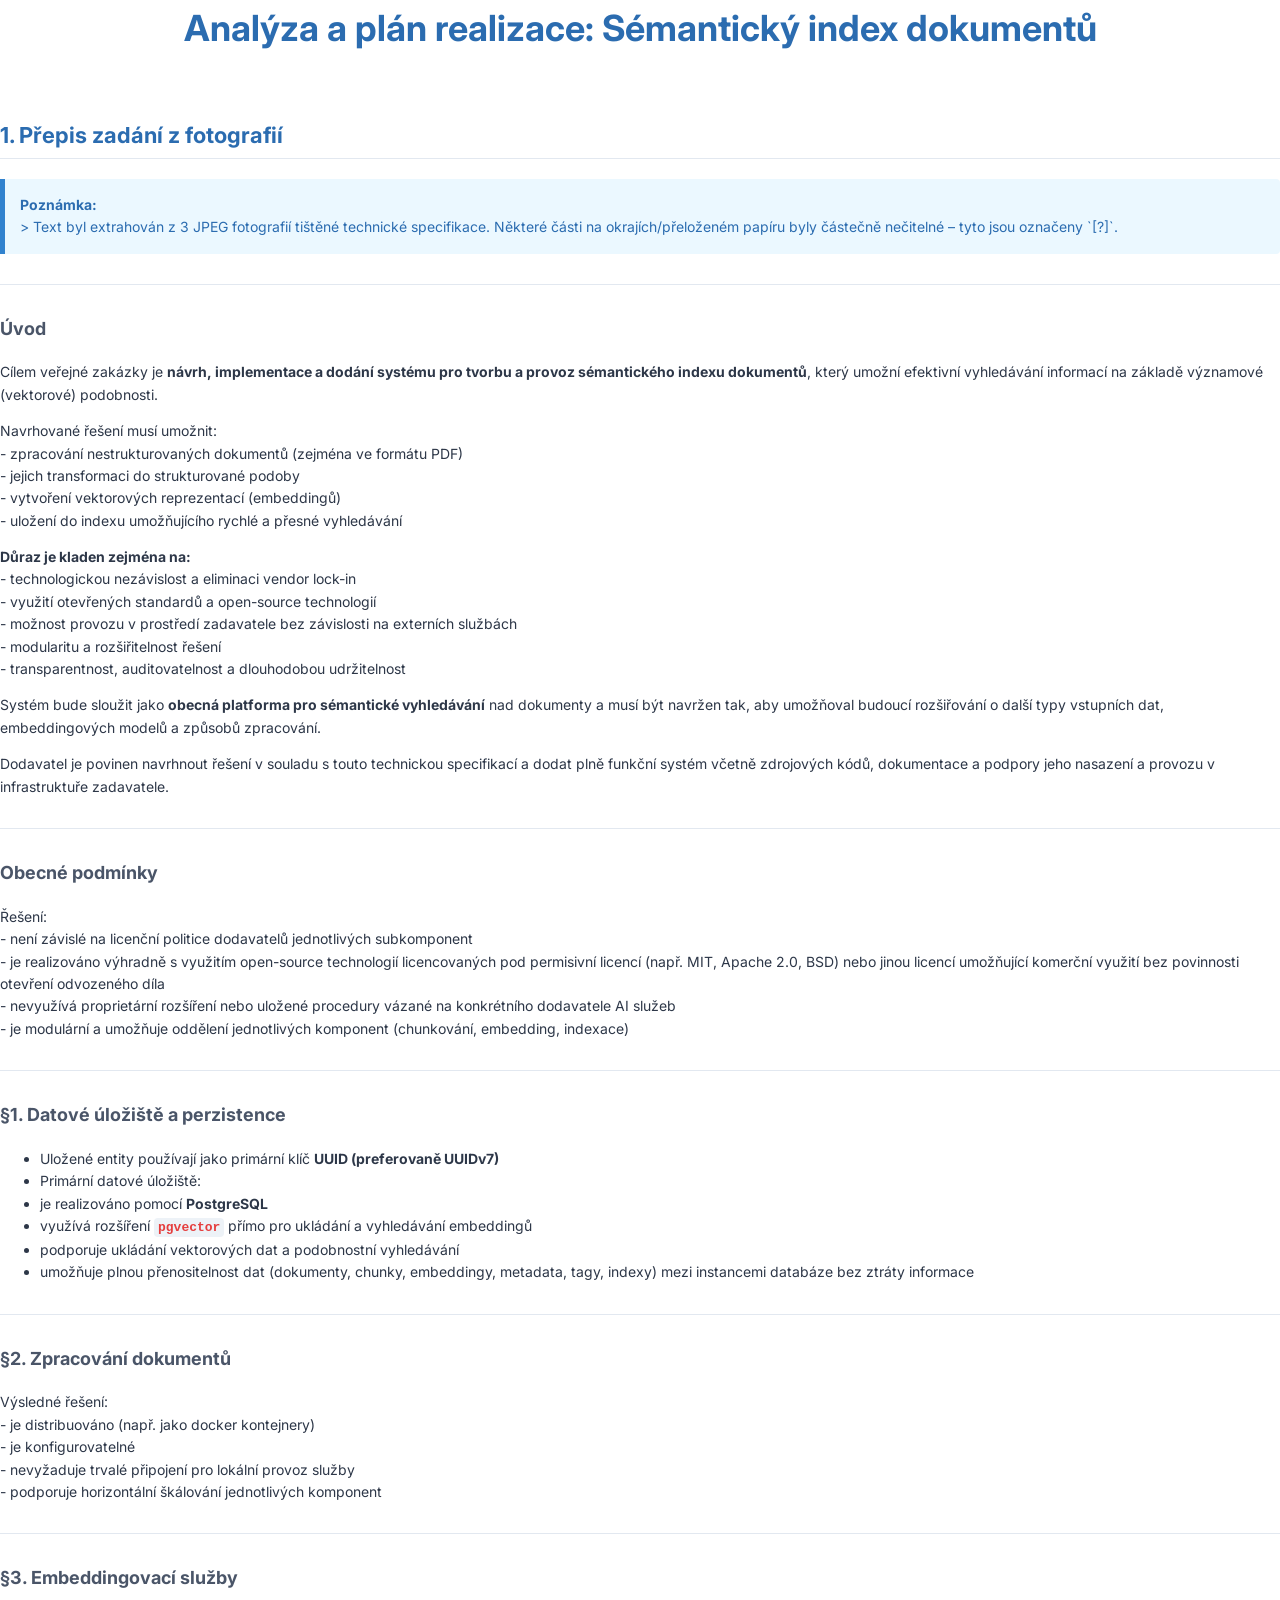
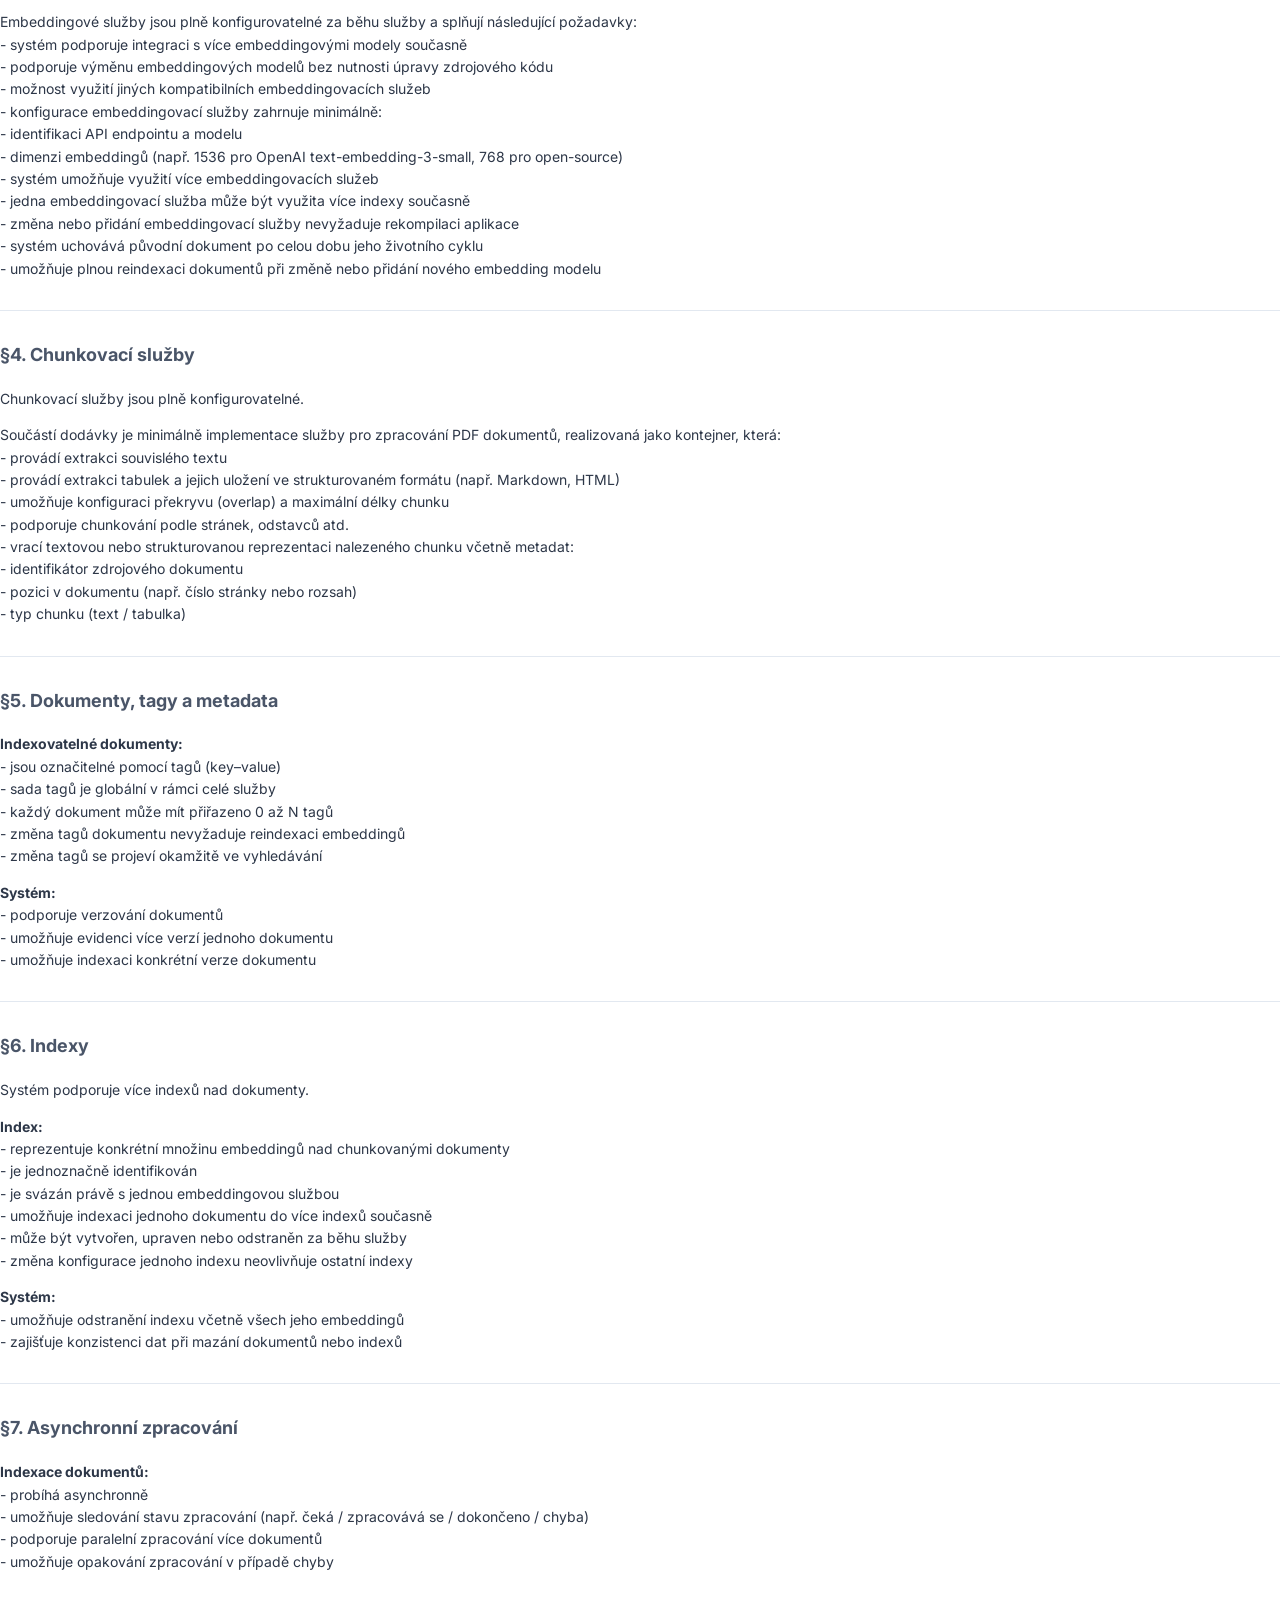
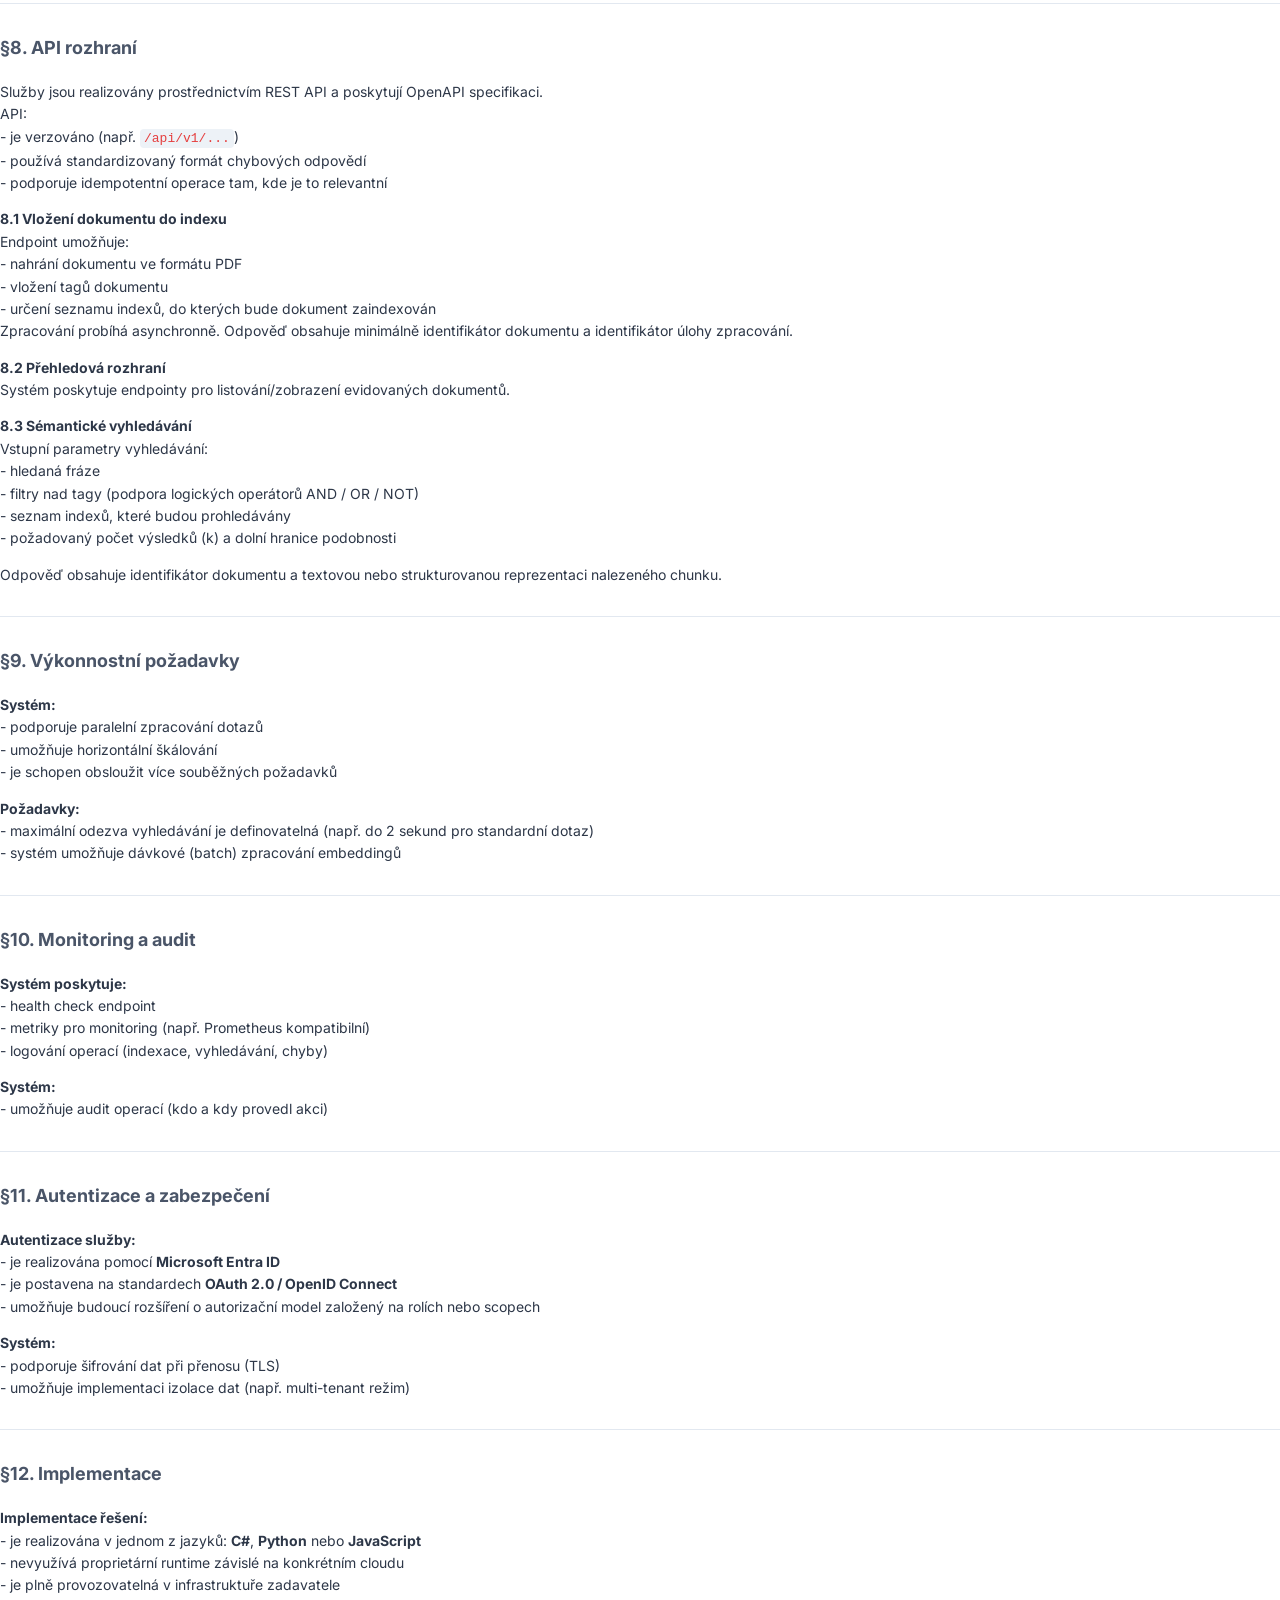
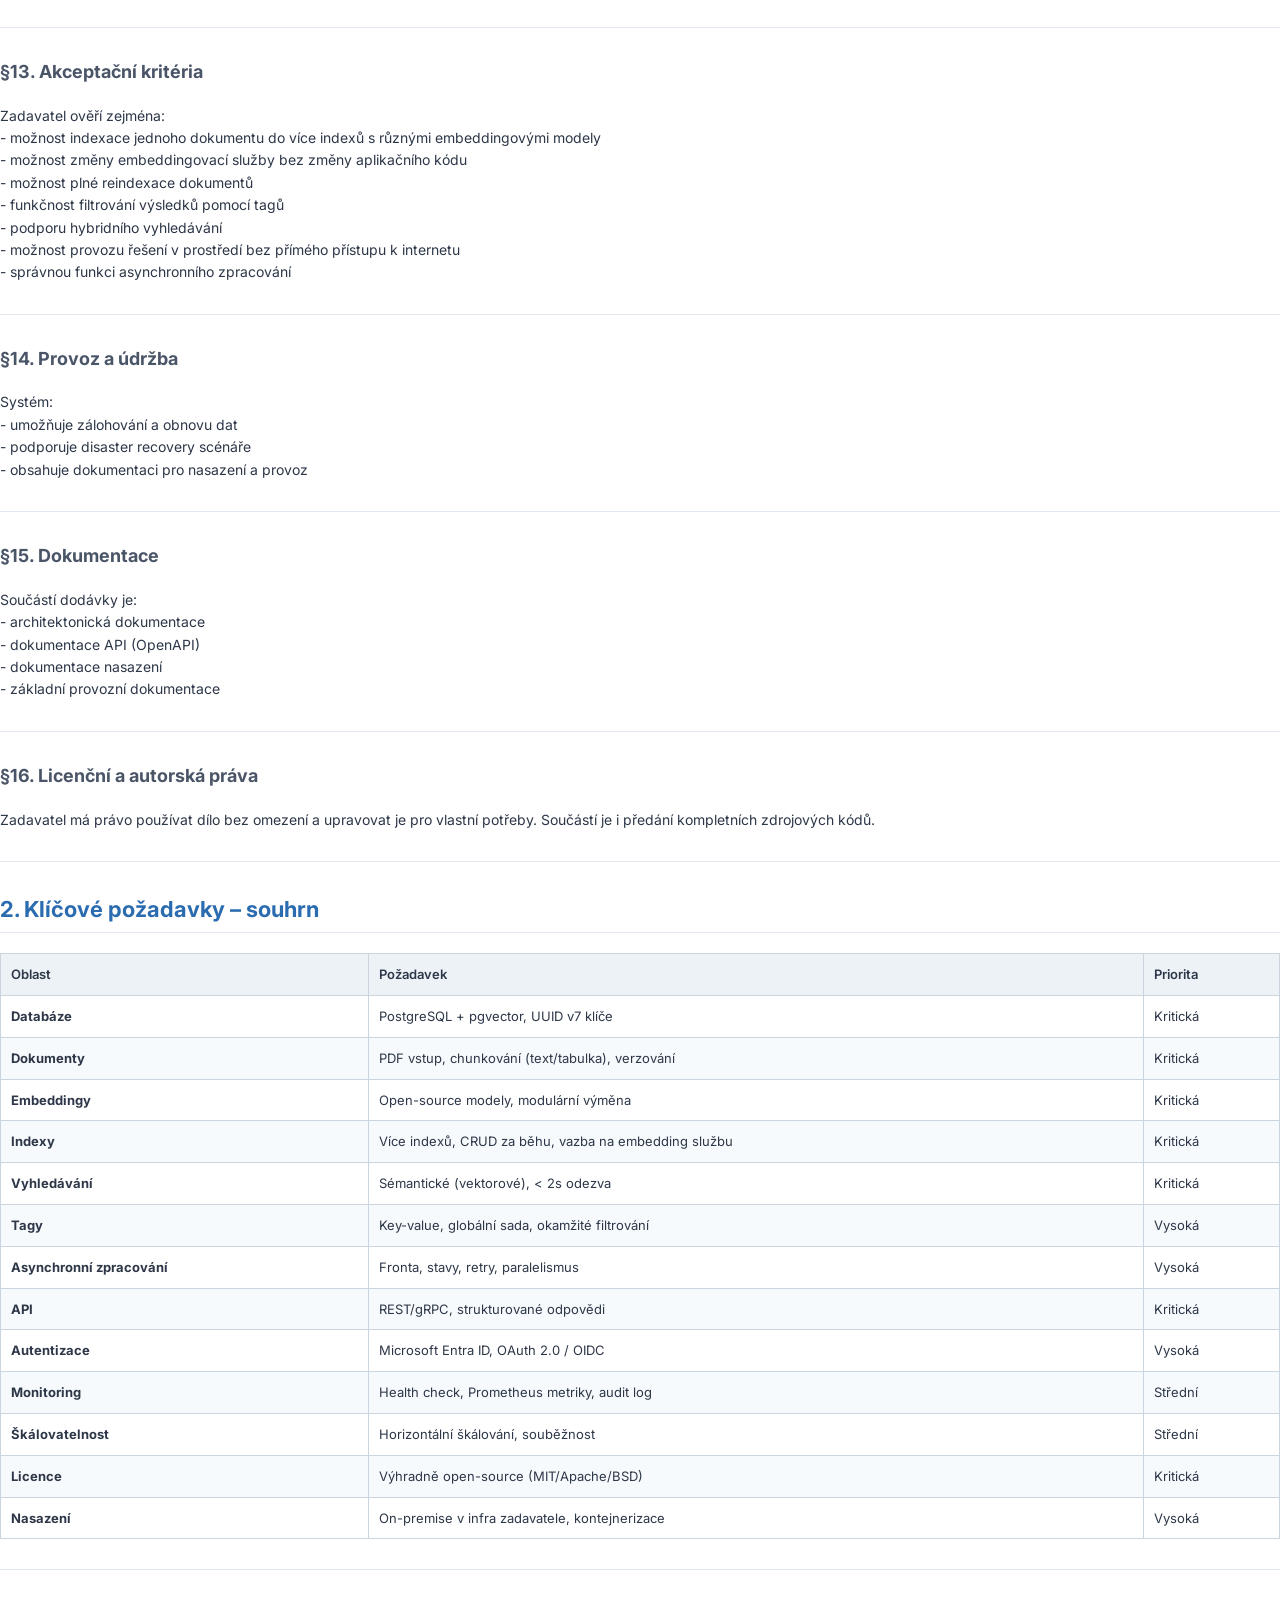
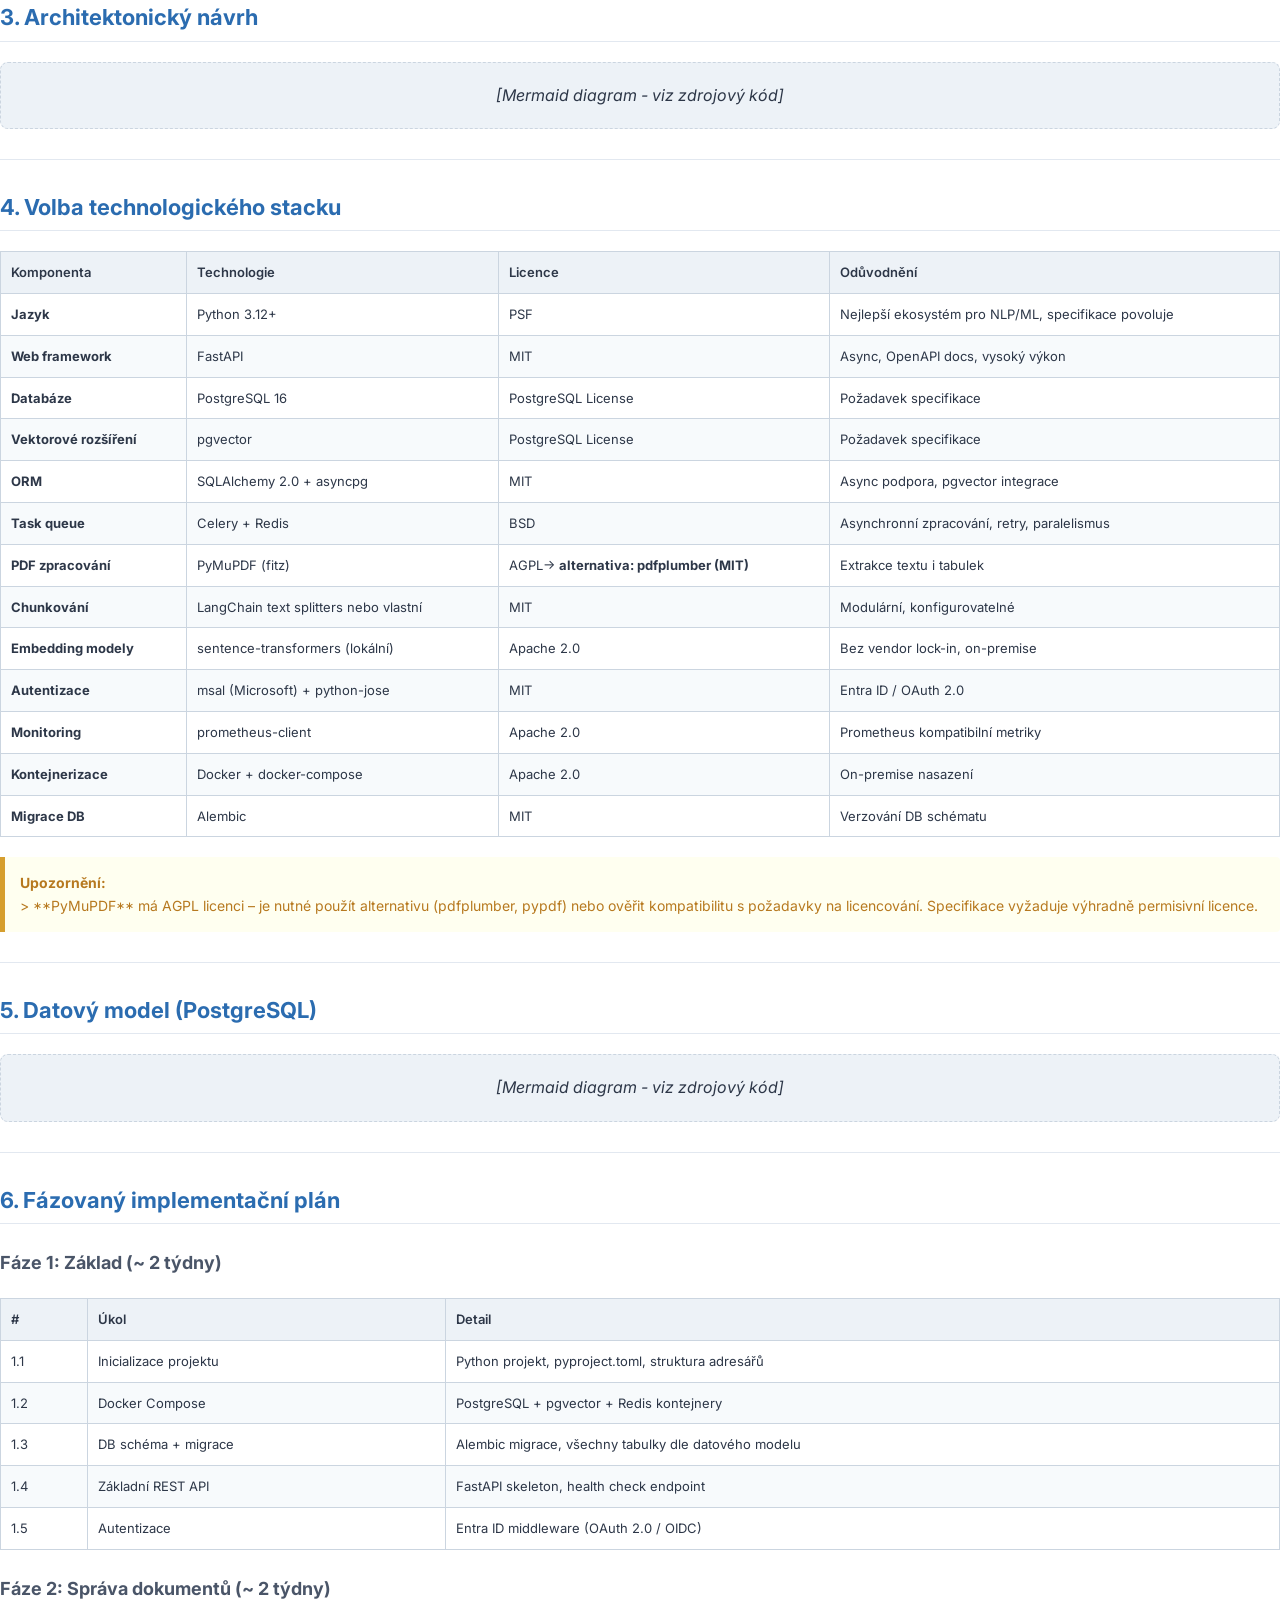
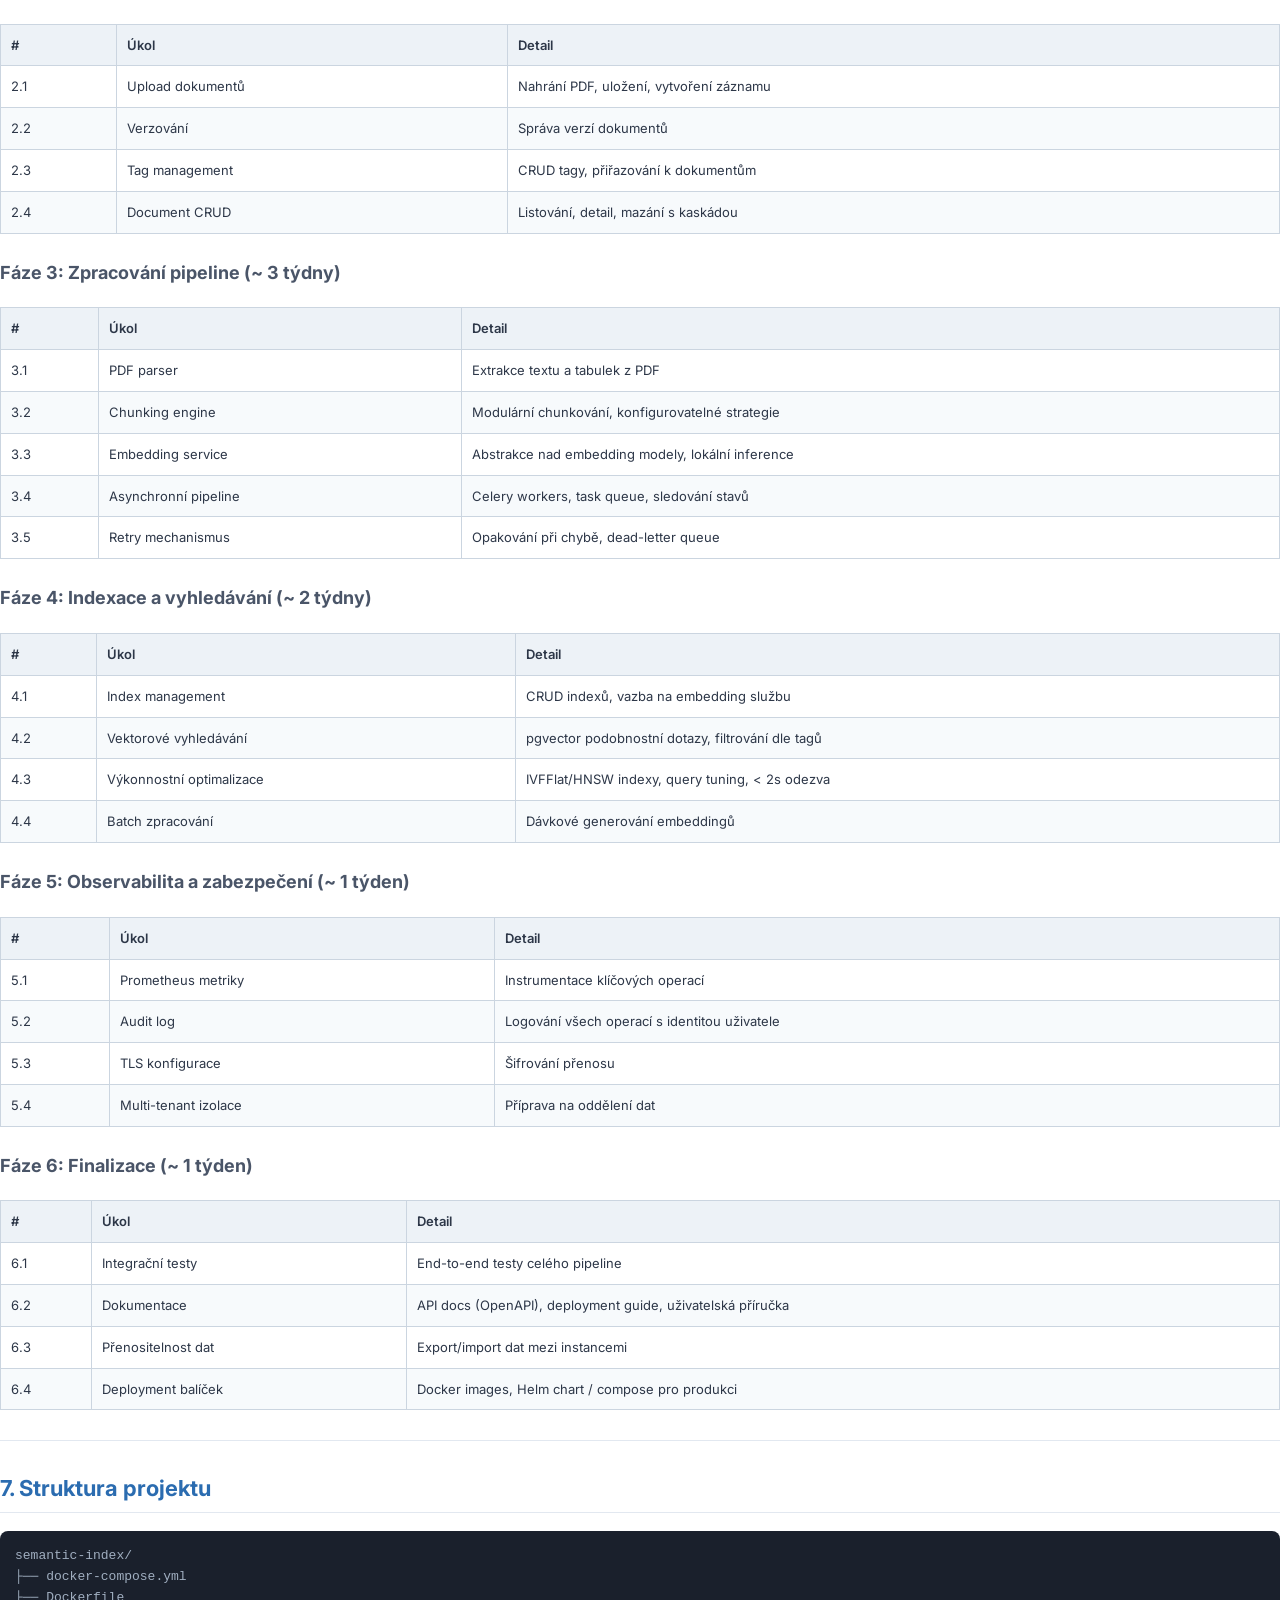
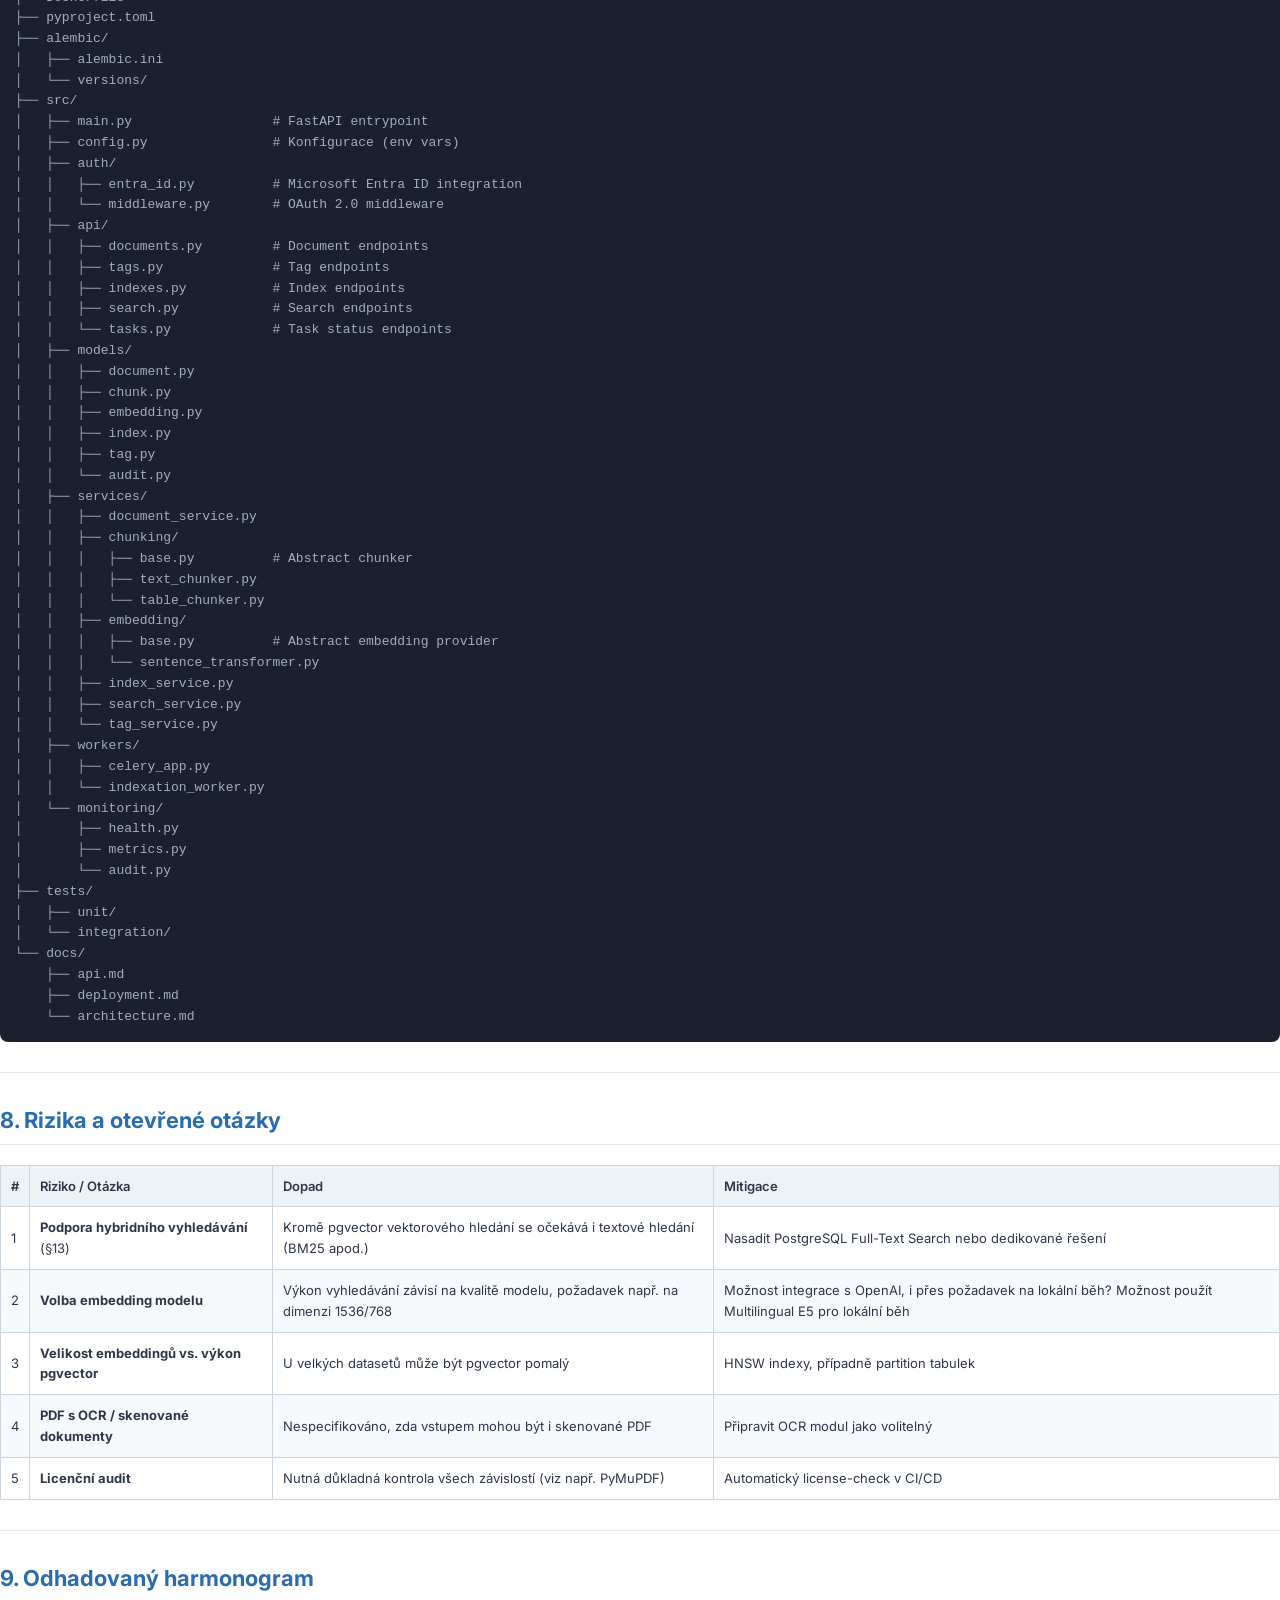
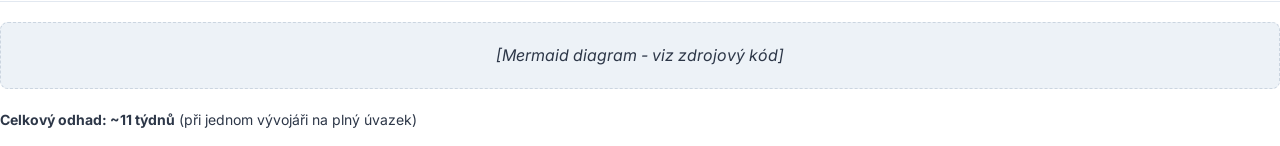
==== analyza.html @ a8d085eb "feat: Implement PDF parser, chunker, vector embedder, and Entra ID auth" ====
<!DOCTYPE html>
    <html lang="cs">
    <head>
        <meta charset="UTF-8">
        <title>Sémantický index dokumentů</title>
        <link href="https://fonts.googleapis.com/css2?family=Inter:wght@300;400;600;700&display=swap" rel="stylesheet">
        <style>
            @page {
                size: A4;
                margin: 20mm;
                @bottom-center {
                    content: counter(page);
                }
            }
            body {
                font-family: 'Inter', sans-serif;
                line-height: 1.6;
                color: #2D3748;
                max-width: 100%;
                margin: 0;
                padding: 0;
            }
            h1 {
                color: #1A202C;
                font-size: 28px;
                border-bottom: 2px solid #E2E8F0;
                padding-bottom: 10px;
                margin-top: 40px;
            }
            h1:first-child {
                margin-top: 0;
                font-size: 36px;
                color: #2B6CB0;
                text-align: center;
                border-bottom: none;
                margin-bottom: 50px;
            }
            h2 {
                color: #2B6CB0;
                font-size: 22px;
                margin-top: 30px;
                border-bottom: 1px solid #E2E8F0;
                padding-bottom: 5px;
            }
            h3 {
                color: #4A5568;
                font-size: 18px;
                margin-top: 25px;
            }
            p, li {
                font-size: 14px;
            }
            table {
                width: 100%;
                border-collapse: collapse;
                margin: 20px 0;
                font-size: 13px;
            }
            th, td {
                border: 1px solid #CBD5E0;
                padding: 10px;
                text-align: left;
            }
            th {
                background-color: #EDF2F7;
                color: #2D3748;
                font-weight: 600;
            }
            tr:nth-child(even) {
                background-color: #F7FAFC;
            }
            code {
                background-color: #EDF2F7;
                padding: 2px 4px;
                border-radius: 4px;
                font-family: 'Courier New', Courier, monospace;
                font-size: 13px;
                color: #E53E3E;
            }
            pre code {
                display: block;
                padding: 15px;
                background-color: #1A202C;
                color: #A0AEC0;
                border-radius: 8px;
                overflow-x: auto;
            }
            .alert {
                padding: 15px;
                border-left: 5px solid;
                margin: 20px 0;
                border-radius: 0 4px 4px 0;
                font-size: 14px;
            }
            .alert-note {
                background-color: #EBF8FF;
                border-left-color: #3182CE;
                color: #2B6CB0;
            }
            .alert-warning {
                background-color: #FFFFF0;
                border-left-color: #D69E2E;
                color: #B7791F;
            }
            .mermaid-placeholder {
                padding: 20px;
                background-color: #EDF2F7;
                border: 1px dashed #CBD5E0;
                text-align: center;
                margin: 20px 0;
                border-radius: 8px;
            }
            hr {
                border: 0;
                height: 1px;
                background: #E2E8F0;
                margin: 30px 0;
            }
        </style>
    </head>
    <body>
        <h1>Analýza a plán realizace: Sémantický index dokumentů</h1>
<h2>1. Přepis zadání z fotografií</h2>
<div class="alert alert-note"><strong>Poznámka:</strong><br/>
> Text byl extrahován z 3 JPEG fotografií tištěné technické specifikace. Některé části na okrajích/přeloženém papíru byly částečně nečitelné – tyto jsou označeny `[?]`.</div>

<hr />
<h3>Úvod</h3>
<p>Cílem veřejné zakázky je <strong>návrh, implementace a dodání systému pro tvorbu a provoz sémantického indexu dokumentů</strong>, který umožní efektivní vyhledávání informací na základě významové (vektorové) podobnosti.</p>
<p>Navrhované řešení musí umožnit:<br />
- zpracování nestrukturovaných dokumentů (zejména ve formátu PDF)<br />
- jejich transformaci do strukturované podoby<br />
- vytvoření vektorových reprezentací (embeddingů)<br />
- uložení do indexu umožňujícího rychlé a přesné vyhledávání</p>
<p><strong>Důraz je kladen zejména na:</strong><br />
- technologickou nezávislost a eliminaci vendor lock-in<br />
- využití otevřených standardů a open-source technologií<br />
- možnost provozu v prostředí zadavatele bez závislosti na externích službách<br />
- modularitu a rozšiřitelnost řešení<br />
- transparentnost, auditovatelnost a dlouhodobou udržitelnost</p>
<p>Systém bude sloužit jako <strong>obecná platforma pro sémantické vyhledávání</strong> nad dokumenty a musí být navržen tak, aby umožňoval budoucí rozšiřování o další typy vstupních dat, embeddingových modelů a způsobů zpracování.</p>
<p>Dodavatel je povinen navrhnout řešení v souladu s touto technickou specifikací a dodat plně funkční systém včetně zdrojových kódů, dokumentace a podpory jeho nasazení a provozu v infrastruktuře zadavatele.</p>
<hr />
<h3>Obecné podmínky</h3>
<p>Řešení:<br />
- není závislé na licenční politice dodavatelů jednotlivých subkomponent<br />
- je realizováno výhradně s využitím open-source technologií licencovaných pod permisivní licencí (např. MIT, Apache 2.0, BSD) nebo jinou licencí umožňující komerční využití bez povinnosti otevření odvozeného díla<br />
- nevyužívá proprietární rozšíření nebo uložené procedury vázané na konkrétního dodavatele AI služeb<br />
- je modulární a umožňuje oddělení jednotlivých komponent (chunkování, embedding, indexace)</p>
<hr />
<h3>§1. Datové úložiště a perzistence</h3>
<ul>
<li>Uložené entity používají jako primární klíč <strong>UUID (preferovaně UUIDv7)</strong></li>
<li>Primární datové úložiště:</li>
<li>je realizováno pomocí <strong>PostgreSQL</strong></li>
<li>využívá rozšíření <strong><code>pgvector</code></strong> přímo pro ukládání a vyhledávání embeddingů</li>
<li>podporuje ukládání vektorových dat a podobnostní vyhledávání</li>
<li>umožňuje plnou přenositelnost dat (dokumenty, chunky, embeddingy, metadata, tagy, indexy) mezi instancemi databáze bez ztráty informace</li>
</ul>
<hr />
<h3>§2. Zpracování dokumentů</h3>
<p>Výsledné řešení:<br />
- je distribuováno (např. jako docker kontejnery)<br />
- je konfigurovatelné<br />
- nevyžaduje trvalé připojení pro lokální provoz služby<br />
- podporuje horizontální škálování jednotlivých komponent</p>
<hr />
<h3>§3. Embeddingovací služby</h3>
<p>Embeddingové služby jsou plně konfigurovatelné za běhu služby a splňují následující požadavky:<br />
- systém podporuje integraci s více embeddingovými modely současně<br />
- podporuje výměnu embeddingových modelů bez nutnosti úpravy zdrojového kódu<br />
- možnost využití jiných kompatibilních embeddingovacích služeb<br />
- konfigurace embeddingovací služby zahrnuje minimálně:<br />
  - identifikaci API endpointu a modelu<br />
  - dimenzi embeddingů (např. 1536 pro OpenAI text-embedding-3-small, 768 pro open-source)<br />
- systém umožňuje využití více embeddingovacích služeb<br />
- jedna embeddingovací služba může být využita více indexy současně<br />
- změna nebo přidání embeddingovací služby nevyžaduje rekompilaci aplikace<br />
- systém uchovává původní dokument po celou dobu jeho životního cyklu<br />
- umožňuje plnou reindexaci dokumentů při změně nebo přidání nového embedding modelu</p>
<hr />
<h3>§4. Chunkovací služby</h3>
<p>Chunkovací služby jsou plně konfigurovatelné.</p>
<p>Součástí dodávky je minimálně implementace služby pro zpracování PDF dokumentů, realizovaná jako kontejner, která:<br />
- provádí extrakci souvislého textu<br />
- provádí extrakci tabulek a jejich uložení ve strukturovaném formátu (např. Markdown, HTML)<br />
- umožňuje konfiguraci překryvu (overlap) a maximální délky chunku<br />
- podporuje chunkování podle stránek, odstavců atd.<br />
- vrací textovou nebo strukturovanou reprezentaci nalezeného chunku včetně metadat:<br />
  - identifikátor zdrojového dokumentu<br />
  - pozici v dokumentu (např. číslo stránky nebo rozsah)<br />
  - typ chunku (text / tabulka)</p>
<hr />
<h3>§5. Dokumenty, tagy a metadata</h3>
<p><strong>Indexovatelné dokumenty:</strong><br />
- jsou označitelné pomocí tagů (key–value)<br />
- sada tagů je globální v rámci celé služby<br />
- každý dokument může mít přiřazeno 0 až N tagů<br />
- změna tagů dokumentu nevyžaduje reindexaci embeddingů<br />
- změna tagů se projeví okamžitě ve vyhledávání</p>
<p><strong>Systém:</strong><br />
- podporuje verzování dokumentů<br />
- umožňuje evidenci více verzí jednoho dokumentu<br />
- umožňuje indexaci konkrétní verze dokumentu</p>
<hr />
<h3>§6. Indexy</h3>
<p>Systém podporuje více indexů nad dokumenty.</p>
<p><strong>Index:</strong><br />
- reprezentuje konkrétní množinu embeddingů nad chunkovanými dokumenty<br />
- je jednoznačně identifikován<br />
- je svázán právě s jednou embeddingovou službou<br />
- umožňuje indexaci jednoho dokumentu do více indexů současně<br />
- může být vytvořen, upraven nebo odstraněn za běhu služby<br />
- změna konfigurace jednoho indexu neovlivňuje ostatní indexy</p>
<p><strong>Systém:</strong><br />
- umožňuje odstranění indexu včetně všech jeho embeddingů<br />
- zajišťuje konzistenci dat při mazání dokumentů nebo indexů</p>
<hr />
<h3>§7. Asynchronní zpracování</h3>
<p><strong>Indexace dokumentů:</strong><br />
- probíhá asynchronně<br />
- umožňuje sledování stavu zpracování (např. čeká / zpracovává se / dokončeno / chyba)<br />
- podporuje paralelní zpracování více dokumentů<br />
- umožňuje opakování zpracování v případě chyby</p>
<hr />
<h3>§8. API rozhraní</h3>
<p>Služby jsou realizovány prostřednictvím REST API a poskytují OpenAPI specifikaci.<br />
API:<br />
- je verzováno (např. <code>/api/v1/...</code>)<br />
- používá standardizovaný formát chybových odpovědí<br />
- podporuje idempotentní operace tam, kde je to relevantní</p>
<p><strong>8.1 Vložení dokumentu do indexu</strong><br />
Endpoint umožňuje:<br />
- nahrání dokumentu ve formátu PDF<br />
- vložení tagů dokumentu<br />
- určení seznamu indexů, do kterých bude dokument zaindexován<br />
Zpracování probíhá asynchronně. Odpověď obsahuje minimálně identifikátor dokumentu a identifikátor úlohy zpracování.</p>
<p><strong>8.2 Přehledová rozhraní</strong><br />
Systém poskytuje endpointy pro listování/zobrazení evidovaných dokumentů.</p>
<p><strong>8.3 Sémantické vyhledávání</strong><br />
Vstupní parametry vyhledávání:<br />
- hledaná fráze<br />
- filtry nad tagy (podpora logických operátorů AND / OR / NOT)<br />
- seznam indexů, které budou prohledávány<br />
- požadovaný počet výsledků (k) a dolní hranice podobnosti</p>
<p>Odpověď obsahuje identifikátor dokumentu a textovou nebo strukturovanou reprezentaci nalezeného chunku.</p>
<hr />
<h3>§9. Výkonnostní požadavky</h3>
<p><strong>Systém:</strong><br />
- podporuje paralelní zpracování dotazů<br />
- umožňuje horizontální škálování<br />
- je schopen obsloužit více souběžných požadavků</p>
<p><strong>Požadavky:</strong><br />
- maximální odezva vyhledávání je definovatelná (např. do 2 sekund pro standardní dotaz)<br />
- systém umožňuje dávkové (batch) zpracování embeddingů</p>
<hr />
<h3>§10. Monitoring a audit</h3>
<p><strong>Systém poskytuje:</strong><br />
- health check endpoint<br />
- metriky pro monitoring (např. Prometheus kompatibilní)<br />
- logování operací (indexace, vyhledávání, chyby)</p>
<p><strong>Systém:</strong><br />
- umožňuje audit operací (kdo a kdy provedl akci)</p>
<hr />
<h3>§11. Autentizace a zabezpečení</h3>
<p><strong>Autentizace služby:</strong><br />
- je realizována pomocí <strong>Microsoft Entra ID</strong><br />
- je postavena na standardech <strong>OAuth 2.0 / OpenID Connect</strong><br />
- umožňuje budoucí rozšíření o autorizační model založený na rolích nebo scopech</p>
<p><strong>Systém:</strong><br />
- podporuje šifrování dat při přenosu (TLS)<br />
- umožňuje implementaci izolace dat (např. multi-tenant režim)</p>
<hr />
<h3>§12. Implementace</h3>
<p><strong>Implementace řešení:</strong><br />
- je realizována v jednom z jazyků: <strong>C#</strong>, <strong>Python</strong> nebo <strong>JavaScript</strong><br />
- nevyužívá proprietární runtime závislé na konkrétním cloudu<br />
- je plně provozovatelná v infrastruktuře zadavatele</p>
<hr />
<h3>§13. Akceptační kritéria</h3>
<p>Zadavatel ověří zejména:<br />
- možnost indexace jednoho dokumentu do více indexů s různými embeddingovými modely<br />
- možnost změny embeddingovací služby bez změny aplikačního kódu<br />
- možnost plné reindexace dokumentů<br />
- funkčnost filtrování výsledků pomocí tagů<br />
- podporu hybridního vyhledávání<br />
- možnost provozu řešení v prostředí bez přímého přístupu k internetu<br />
- správnou funkci asynchronního zpracování</p>
<hr />
<h3>§14. Provoz a údržba</h3>
<p>Systém:<br />
- umožňuje zálohování a obnovu dat<br />
- podporuje disaster recovery scénáře<br />
- obsahuje dokumentaci pro nasazení a provoz</p>
<hr />
<h3>§15. Dokumentace</h3>
<p>Součástí dodávky je:<br />
- architektonická dokumentace<br />
- dokumentace API (OpenAPI)<br />
- dokumentace nasazení<br />
- základní provozní dokumentace</p>
<hr />
<h3>§16. Licenční a autorská práva</h3>
<p>Zadavatel má právo používat dílo bez omezení a upravovat je pro vlastní potřeby. Součástí je i předání kompletních zdrojových kódů.</p>
<hr />
<h2>2. Klíčové požadavky – souhrn</h2>
<table>
<thead>
<tr>
<th>Oblast</th>
<th>Požadavek</th>
<th>Priorita</th>
</tr>
</thead>
<tbody>
<tr>
<td><strong>Databáze</strong></td>
<td>PostgreSQL + pgvector, UUID v7 klíče</td>
<td>Kritická</td>
</tr>
<tr>
<td><strong>Dokumenty</strong></td>
<td>PDF vstup, chunkování (text/tabulka), verzování</td>
<td>Kritická</td>
</tr>
<tr>
<td><strong>Embeddingy</strong></td>
<td>Open-source modely, modulární výměna</td>
<td>Kritická</td>
</tr>
<tr>
<td><strong>Indexy</strong></td>
<td>Více indexů, CRUD za běhu, vazba na embedding službu</td>
<td>Kritická</td>
</tr>
<tr>
<td><strong>Vyhledávání</strong></td>
<td>Sémantické (vektorové), &lt; 2s odezva</td>
<td>Kritická</td>
</tr>
<tr>
<td><strong>Tagy</strong></td>
<td>Key-value, globální sada, okamžité filtrování</td>
<td>Vysoká</td>
</tr>
<tr>
<td><strong>Asynchronní zpracování</strong></td>
<td>Fronta, stavy, retry, paralelismus</td>
<td>Vysoká</td>
</tr>
<tr>
<td><strong>API</strong></td>
<td>REST/gRPC, strukturované odpovědi</td>
<td>Kritická</td>
</tr>
<tr>
<td><strong>Autentizace</strong></td>
<td>Microsoft Entra ID, OAuth 2.0 / OIDC</td>
<td>Vysoká</td>
</tr>
<tr>
<td><strong>Monitoring</strong></td>
<td>Health check, Prometheus metriky, audit log</td>
<td>Střední</td>
</tr>
<tr>
<td><strong>Škálovatelnost</strong></td>
<td>Horizontální škálování, souběžnost</td>
<td>Střední</td>
</tr>
<tr>
<td><strong>Licence</strong></td>
<td>Výhradně open-source (MIT/Apache/BSD)</td>
<td>Kritická</td>
</tr>
<tr>
<td><strong>Nasazení</strong></td>
<td>On-premise v infra zadavatele, kontejnerizace</td>
<td>Vysoká</td>
</tr>
</tbody>
</table>
<hr />
<h2>3. Architektonický návrh</h2>
<div class="mermaid-placeholder"><i>[Mermaid diagram - viz zdrojový kód]</i></div>

<hr />
<h2>4. Volba technologického stacku</h2>
<table>
<thead>
<tr>
<th>Komponenta</th>
<th>Technologie</th>
<th>Licence</th>
<th>Odůvodnění</th>
</tr>
</thead>
<tbody>
<tr>
<td><strong>Jazyk</strong></td>
<td>Python 3.12+</td>
<td>PSF</td>
<td>Nejlepší ekosystém pro NLP/ML, specifikace povoluje</td>
</tr>
<tr>
<td><strong>Web framework</strong></td>
<td>FastAPI</td>
<td>MIT</td>
<td>Async, OpenAPI docs, vysoký výkon</td>
</tr>
<tr>
<td><strong>Databáze</strong></td>
<td>PostgreSQL 16</td>
<td>PostgreSQL License</td>
<td>Požadavek specifikace</td>
</tr>
<tr>
<td><strong>Vektorové rozšíření</strong></td>
<td>pgvector</td>
<td>PostgreSQL License</td>
<td>Požadavek specifikace</td>
</tr>
<tr>
<td><strong>ORM</strong></td>
<td>SQLAlchemy 2.0 + asyncpg</td>
<td>MIT</td>
<td>Async podpora, pgvector integrace</td>
</tr>
<tr>
<td><strong>Task queue</strong></td>
<td>Celery + Redis</td>
<td>BSD</td>
<td>Asynchronní zpracování, retry, paralelismus</td>
</tr>
<tr>
<td><strong>PDF zpracování</strong></td>
<td>PyMuPDF (fitz)</td>
<td>AGPL→ <strong>alternativa: pdfplumber (MIT)</strong></td>
<td>Extrakce textu i tabulek</td>
</tr>
<tr>
<td><strong>Chunkování</strong></td>
<td>LangChain text splitters nebo vlastní</td>
<td>MIT</td>
<td>Modulární, konfigurovatelné</td>
</tr>
<tr>
<td><strong>Embedding modely</strong></td>
<td>sentence-transformers (lokální)</td>
<td>Apache 2.0</td>
<td>Bez vendor lock-in, on-premise</td>
</tr>
<tr>
<td><strong>Autentizace</strong></td>
<td>msal (Microsoft) + python-jose</td>
<td>MIT</td>
<td>Entra ID / OAuth 2.0</td>
</tr>
<tr>
<td><strong>Monitoring</strong></td>
<td>prometheus-client</td>
<td>Apache 2.0</td>
<td>Prometheus kompatibilní metriky</td>
</tr>
<tr>
<td><strong>Kontejnerizace</strong></td>
<td>Docker + docker-compose</td>
<td>Apache 2.0</td>
<td>On-premise nasazení</td>
</tr>
<tr>
<td><strong>Migrace DB</strong></td>
<td>Alembic</td>
<td>MIT</td>
<td>Verzování DB schématu</td>
</tr>
</tbody>
</table>
<div class="alert alert-warning"><strong>Upozornění:</strong><br/>
> **PyMuPDF** má AGPL licenci – je nutné použít alternativu (pdfplumber, pypdf) nebo ověřit kompatibilitu s požadavky na licencování. Specifikace vyžaduje výhradně permisivní licence.</div>

<hr />
<h2>5. Datový model (PostgreSQL)</h2>
<div class="mermaid-placeholder"><i>[Mermaid diagram - viz zdrojový kód]</i></div>

<hr />
<h2>6. Fázovaný implementační plán</h2>
<h3>Fáze 1: Základ (~ 2 týdny)</h3>
<table>
<thead>
<tr>
<th>#</th>
<th>Úkol</th>
<th>Detail</th>
</tr>
</thead>
<tbody>
<tr>
<td>1.1</td>
<td>Inicializace projektu</td>
<td>Python projekt, pyproject.toml, struktura adresářů</td>
</tr>
<tr>
<td>1.2</td>
<td>Docker Compose</td>
<td>PostgreSQL + pgvector + Redis kontejnery</td>
</tr>
<tr>
<td>1.3</td>
<td>DB schéma + migrace</td>
<td>Alembic migrace, všechny tabulky dle datového modelu</td>
</tr>
<tr>
<td>1.4</td>
<td>Základní REST API</td>
<td>FastAPI skeleton, health check endpoint</td>
</tr>
<tr>
<td>1.5</td>
<td>Autentizace</td>
<td>Entra ID middleware (OAuth 2.0 / OIDC)</td>
</tr>
</tbody>
</table>
<h3>Fáze 2: Správa dokumentů (~ 2 týdny)</h3>
<table>
<thead>
<tr>
<th>#</th>
<th>Úkol</th>
<th>Detail</th>
</tr>
</thead>
<tbody>
<tr>
<td>2.1</td>
<td>Upload dokumentů</td>
<td>Nahrání PDF, uložení, vytvoření záznamu</td>
</tr>
<tr>
<td>2.2</td>
<td>Verzování</td>
<td>Správa verzí dokumentů</td>
</tr>
<tr>
<td>2.3</td>
<td>Tag management</td>
<td>CRUD tagy, přiřazování k dokumentům</td>
</tr>
<tr>
<td>2.4</td>
<td>Document CRUD</td>
<td>Listování, detail, mazání s kaskádou</td>
</tr>
</tbody>
</table>
<h3>Fáze 3: Zpracování pipeline (~ 3 týdny)</h3>
<table>
<thead>
<tr>
<th>#</th>
<th>Úkol</th>
<th>Detail</th>
</tr>
</thead>
<tbody>
<tr>
<td>3.1</td>
<td>PDF parser</td>
<td>Extrakce textu a tabulek z PDF</td>
</tr>
<tr>
<td>3.2</td>
<td>Chunking engine</td>
<td>Modulární chunkování, konfigurovatelné strategie</td>
</tr>
<tr>
<td>3.3</td>
<td>Embedding service</td>
<td>Abstrakce nad embedding modely, lokální inference</td>
</tr>
<tr>
<td>3.4</td>
<td>Asynchronní pipeline</td>
<td>Celery workers, task queue, sledování stavů</td>
</tr>
<tr>
<td>3.5</td>
<td>Retry mechanismus</td>
<td>Opakování při chybě, dead-letter queue</td>
</tr>
</tbody>
</table>
<h3>Fáze 4: Indexace a vyhledávání (~ 2 týdny)</h3>
<table>
<thead>
<tr>
<th>#</th>
<th>Úkol</th>
<th>Detail</th>
</tr>
</thead>
<tbody>
<tr>
<td>4.1</td>
<td>Index management</td>
<td>CRUD indexů, vazba na embedding službu</td>
</tr>
<tr>
<td>4.2</td>
<td>Vektorové vyhledávání</td>
<td>pgvector podobnostní dotazy, filtrování dle tagů</td>
</tr>
<tr>
<td>4.3</td>
<td>Výkonnostní optimalizace</td>
<td>IVFFlat/HNSW indexy, query tuning, &lt; 2s odezva</td>
</tr>
<tr>
<td>4.4</td>
<td>Batch zpracování</td>
<td>Dávkové generování embeddingů</td>
</tr>
</tbody>
</table>
<h3>Fáze 5: Observabilita a zabezpečení (~ 1 týden)</h3>
<table>
<thead>
<tr>
<th>#</th>
<th>Úkol</th>
<th>Detail</th>
</tr>
</thead>
<tbody>
<tr>
<td>5.1</td>
<td>Prometheus metriky</td>
<td>Instrumentace klíčových operací</td>
</tr>
<tr>
<td>5.2</td>
<td>Audit log</td>
<td>Logování všech operací s identitou uživatele</td>
</tr>
<tr>
<td>5.3</td>
<td>TLS konfigurace</td>
<td>Šifrování přenosu</td>
</tr>
<tr>
<td>5.4</td>
<td>Multi-tenant izolace</td>
<td>Příprava na oddělení dat</td>
</tr>
</tbody>
</table>
<h3>Fáze 6: Finalizace (~ 1 týden)</h3>
<table>
<thead>
<tr>
<th>#</th>
<th>Úkol</th>
<th>Detail</th>
</tr>
</thead>
<tbody>
<tr>
<td>6.1</td>
<td>Integrační testy</td>
<td>End-to-end testy celého pipeline</td>
</tr>
<tr>
<td>6.2</td>
<td>Dokumentace</td>
<td>API docs (OpenAPI), deployment guide, uživatelská příručka</td>
</tr>
<tr>
<td>6.3</td>
<td>Přenositelnost dat</td>
<td>Export/import dat mezi instancemi</td>
</tr>
<tr>
<td>6.4</td>
<td>Deployment balíček</td>
<td>Docker images, Helm chart / compose pro produkci</td>
</tr>
</tbody>
</table>
<hr />
<h2>7. Struktura projektu</h2>
<pre><code>semantic-index/
├── docker-compose.yml
├── Dockerfile
├── pyproject.toml
├── alembic/
│   ├── alembic.ini
│   └── versions/
├── src/
│   ├── main.py                  # FastAPI entrypoint
│   ├── config.py                # Konfigurace (env vars)
│   ├── auth/
│   │   ├── entra_id.py          # Microsoft Entra ID integration
│   │   └── middleware.py        # OAuth 2.0 middleware
│   ├── api/
│   │   ├── documents.py         # Document endpoints
│   │   ├── tags.py              # Tag endpoints
│   │   ├── indexes.py           # Index endpoints
│   │   ├── search.py            # Search endpoints
│   │   └── tasks.py             # Task status endpoints
│   ├── models/
│   │   ├── document.py
│   │   ├── chunk.py
│   │   ├── embedding.py
│   │   ├── index.py
│   │   ├── tag.py
│   │   └── audit.py
│   ├── services/
│   │   ├── document_service.py
│   │   ├── chunking/
│   │   │   ├── base.py          # Abstract chunker
│   │   │   ├── text_chunker.py
│   │   │   └── table_chunker.py
│   │   ├── embedding/
│   │   │   ├── base.py          # Abstract embedding provider
│   │   │   └── sentence_transformer.py
│   │   ├── index_service.py
│   │   ├── search_service.py
│   │   └── tag_service.py
│   ├── workers/
│   │   ├── celery_app.py
│   │   └── indexation_worker.py
│   └── monitoring/
│       ├── health.py
│       ├── metrics.py
│       └── audit.py
├── tests/
│   ├── unit/
│   └── integration/
└── docs/
    ├── api.md
    ├── deployment.md
    └── architecture.md
</code></pre>
<hr />
<h2>8. Rizika a otevřené otázky</h2>
<table>
<thead>
<tr>
<th>#</th>
<th>Riziko / Otázka</th>
<th>Dopad</th>
<th>Mitigace</th>
</tr>
</thead>
<tbody>
<tr>
<td>1</td>
<td><strong>Podpora hybridního vyhledávání</strong> (§13)</td>
<td>Kromě pgvector vektorového hledání se očekává i textové hledání (BM25 apod.)</td>
<td>Nasadit PostgreSQL Full-Text Search nebo dedikované řešení</td>
</tr>
<tr>
<td>2</td>
<td><strong>Volba embedding modelu</strong></td>
<td>Výkon vyhledávání závisí na kvalitě modelu, požadavek např. na dimenzi 1536/768</td>
<td>Možnost integrace s OpenAI, i přes požadavek na lokální běh? Možnost použít Multilingual E5 pro lokální běh</td>
</tr>
<tr>
<td>3</td>
<td><strong>Velikost embeddingů vs. výkon pgvector</strong></td>
<td>U velkých datasetů může být pgvector pomalý</td>
<td>HNSW indexy, případně partition tabulek</td>
</tr>
<tr>
<td>4</td>
<td><strong>PDF s OCR / skenované dokumenty</strong></td>
<td>Nespecifikováno, zda vstupem mohou být i skenované PDF</td>
<td>Připravit OCR modul jako volitelný</td>
</tr>
<tr>
<td>5</td>
<td><strong>Licenční audit</strong></td>
<td>Nutná důkladná kontrola všech závislostí (viz např. PyMuPDF)</td>
<td>Automatický license-check v CI/CD</td>
</tr>
</tbody>
</table>
<hr />
<h2>9. Odhadovaný harmonogram</h2>
<div class="mermaid-placeholder"><i>[Mermaid diagram - viz zdrojový kód]</i></div>

<p><strong>Celkový odhad: ~11 týdnů</strong> (při jednom vývojáři na plný úvazek)</p>
    </body>
    </html>
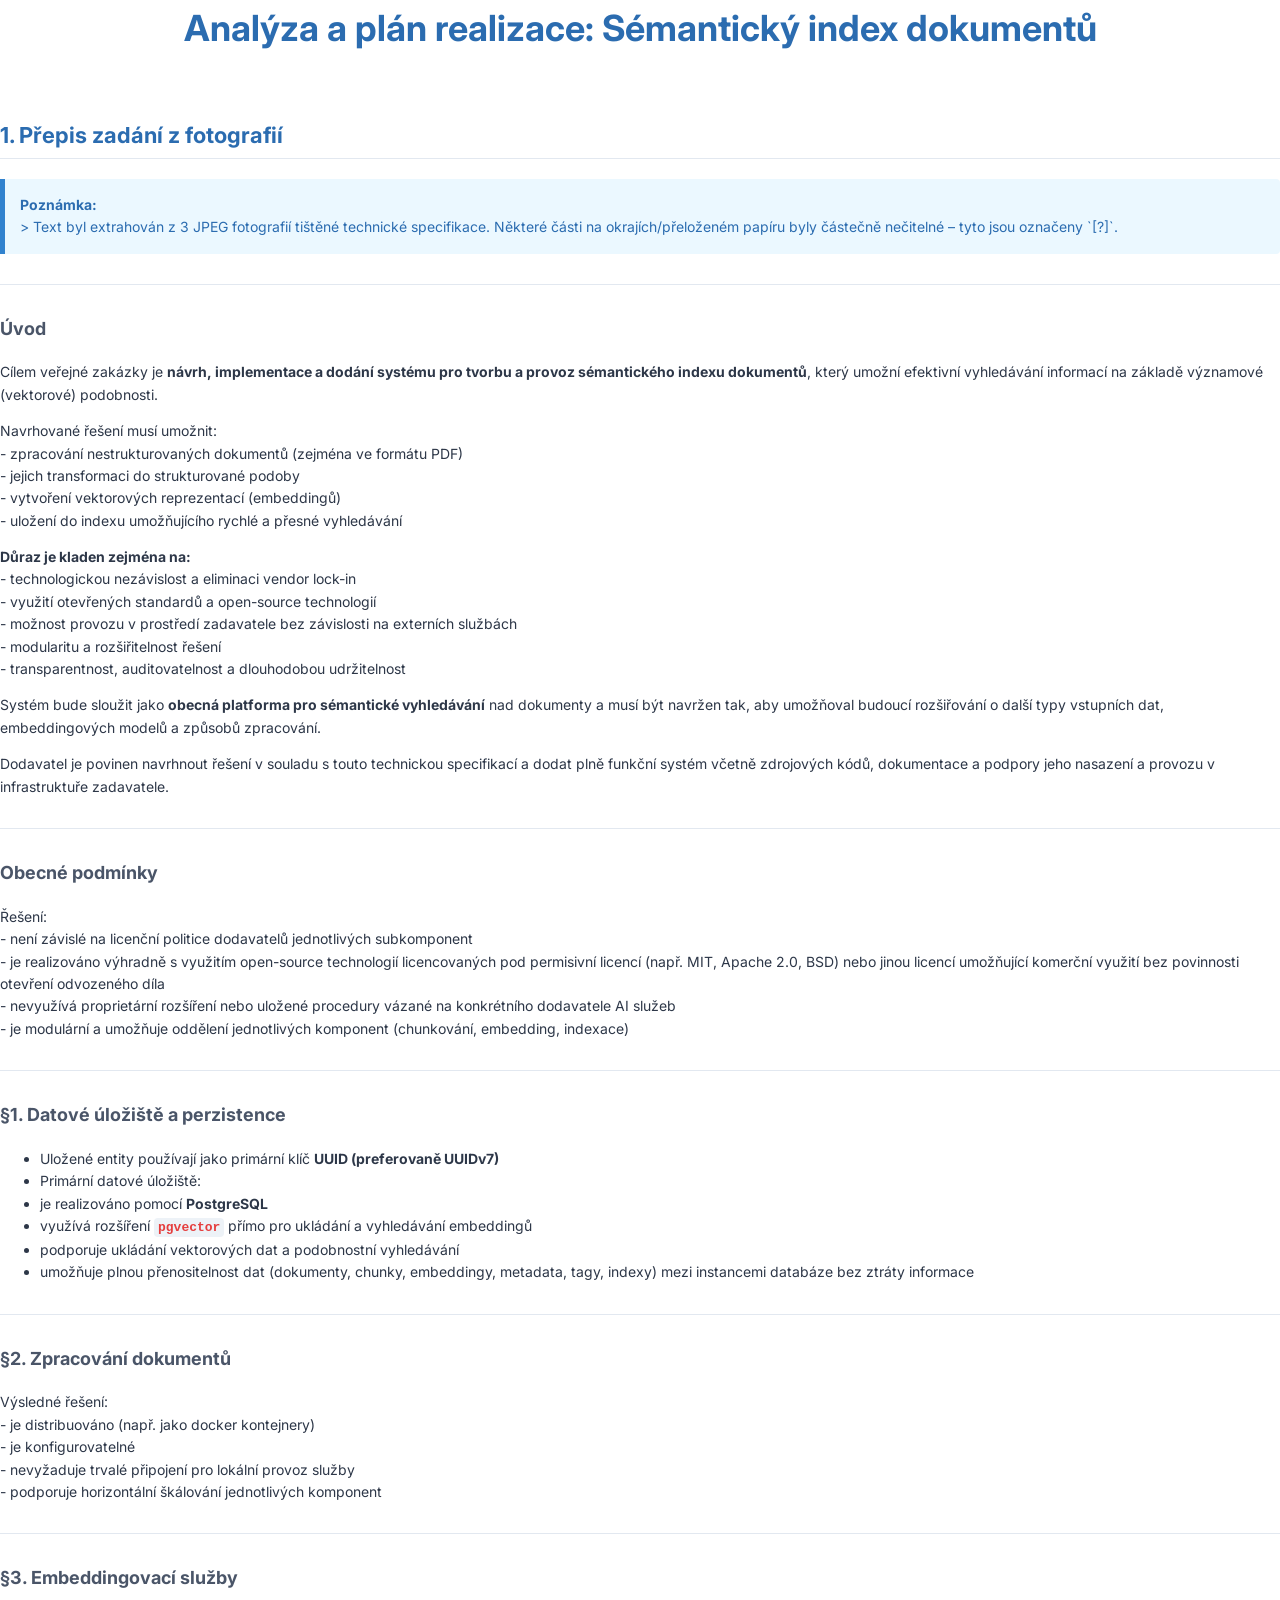
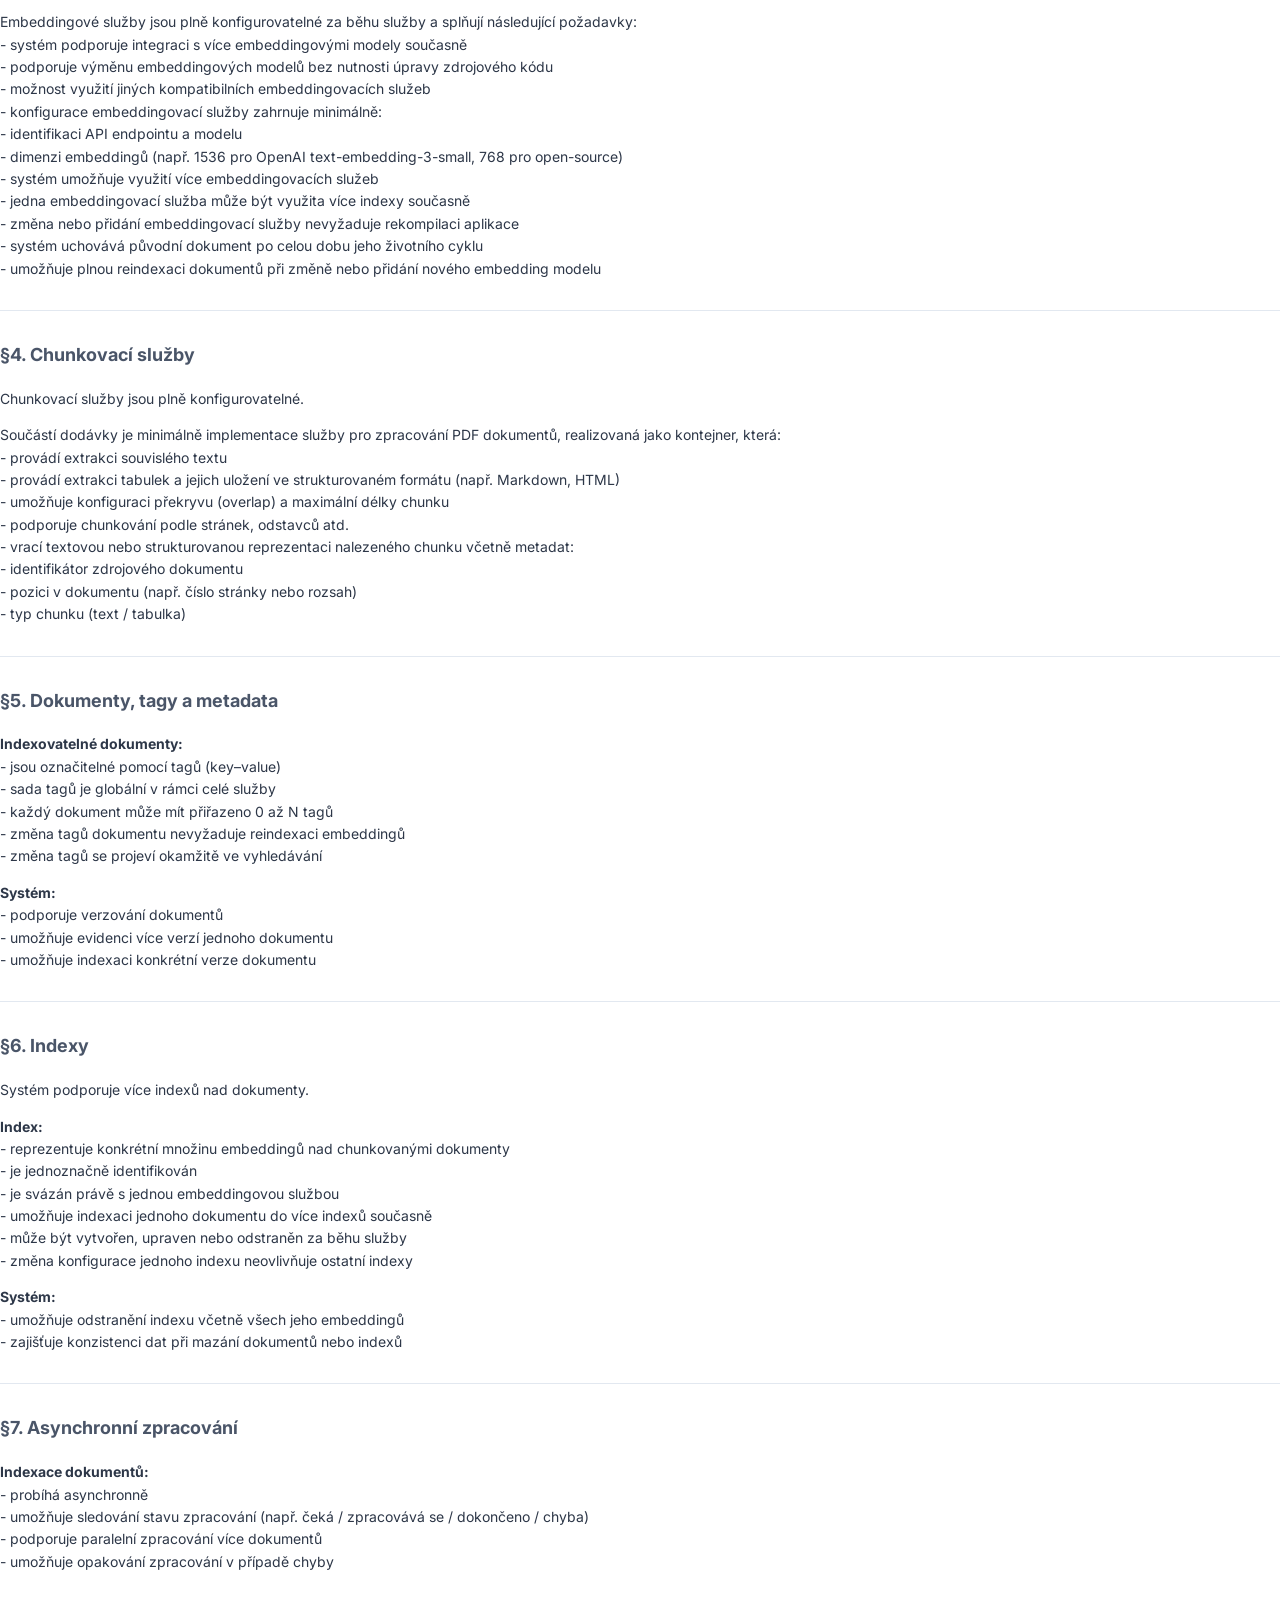
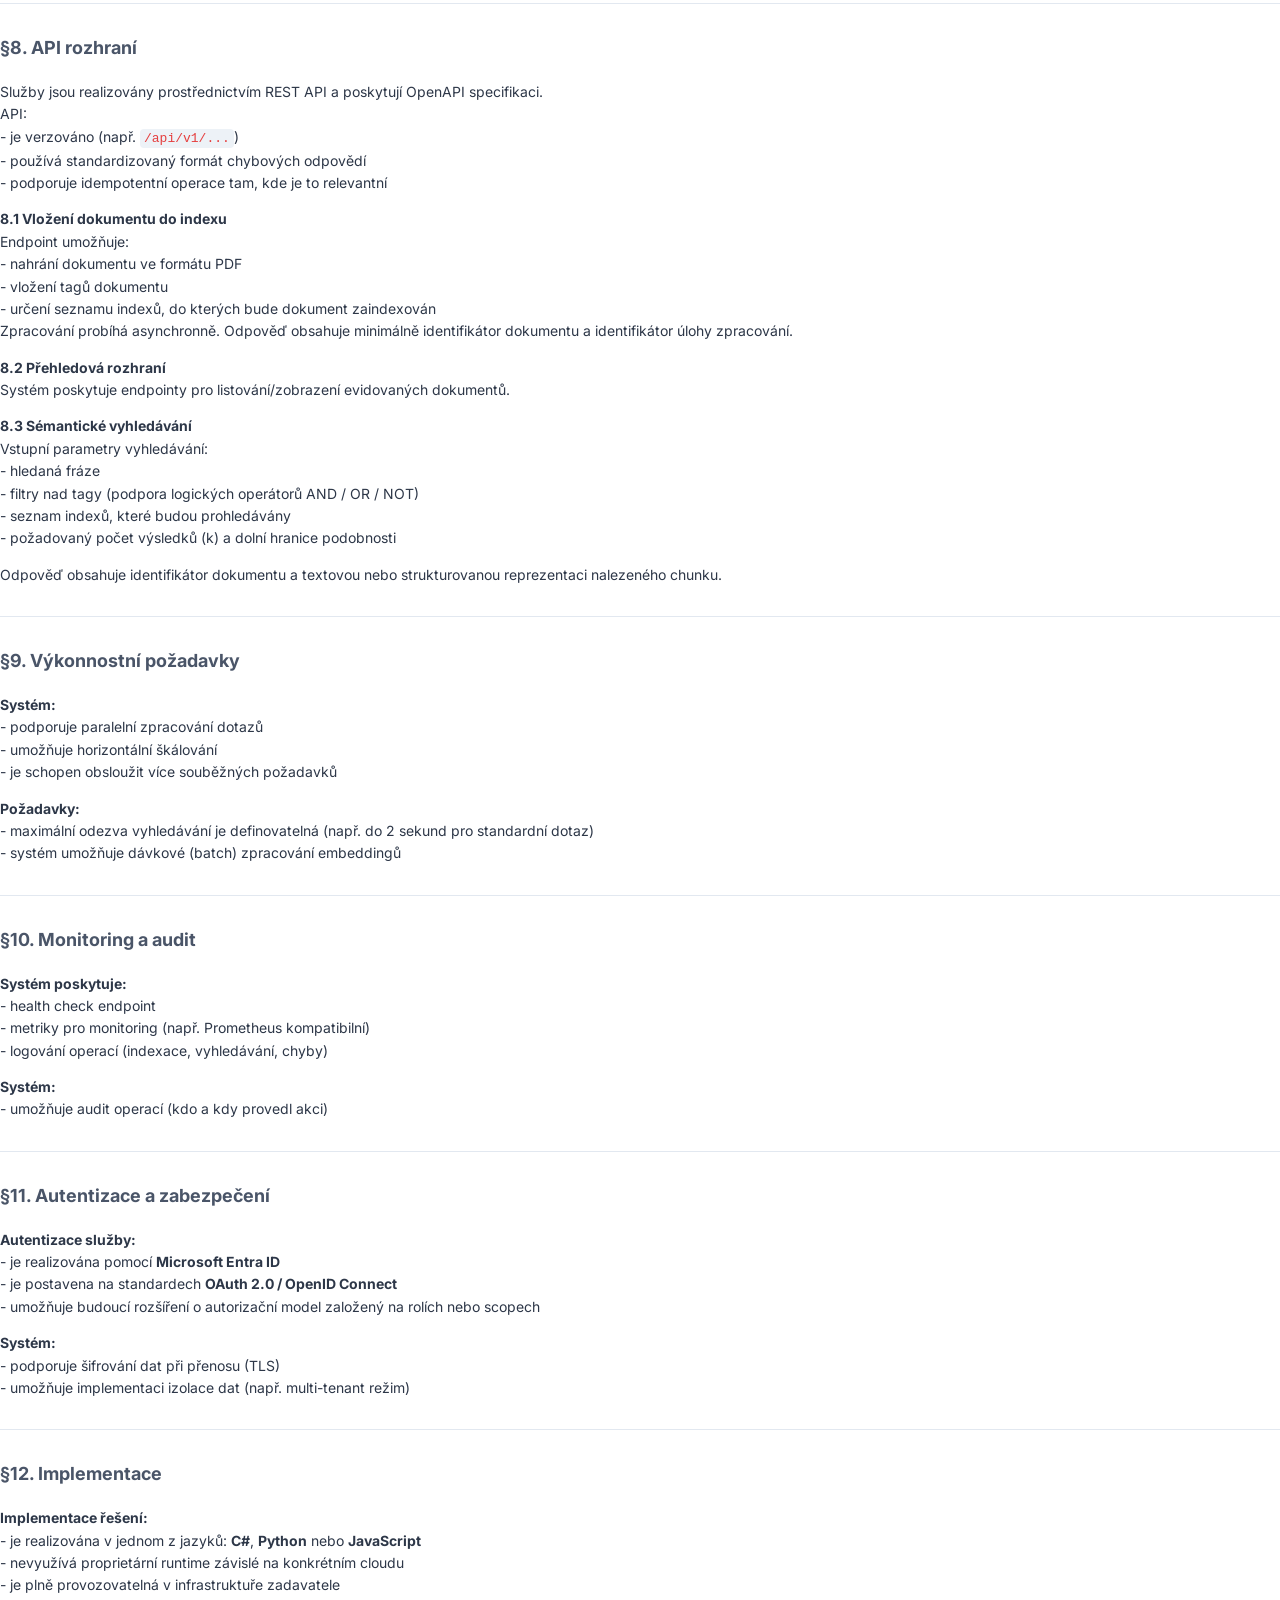
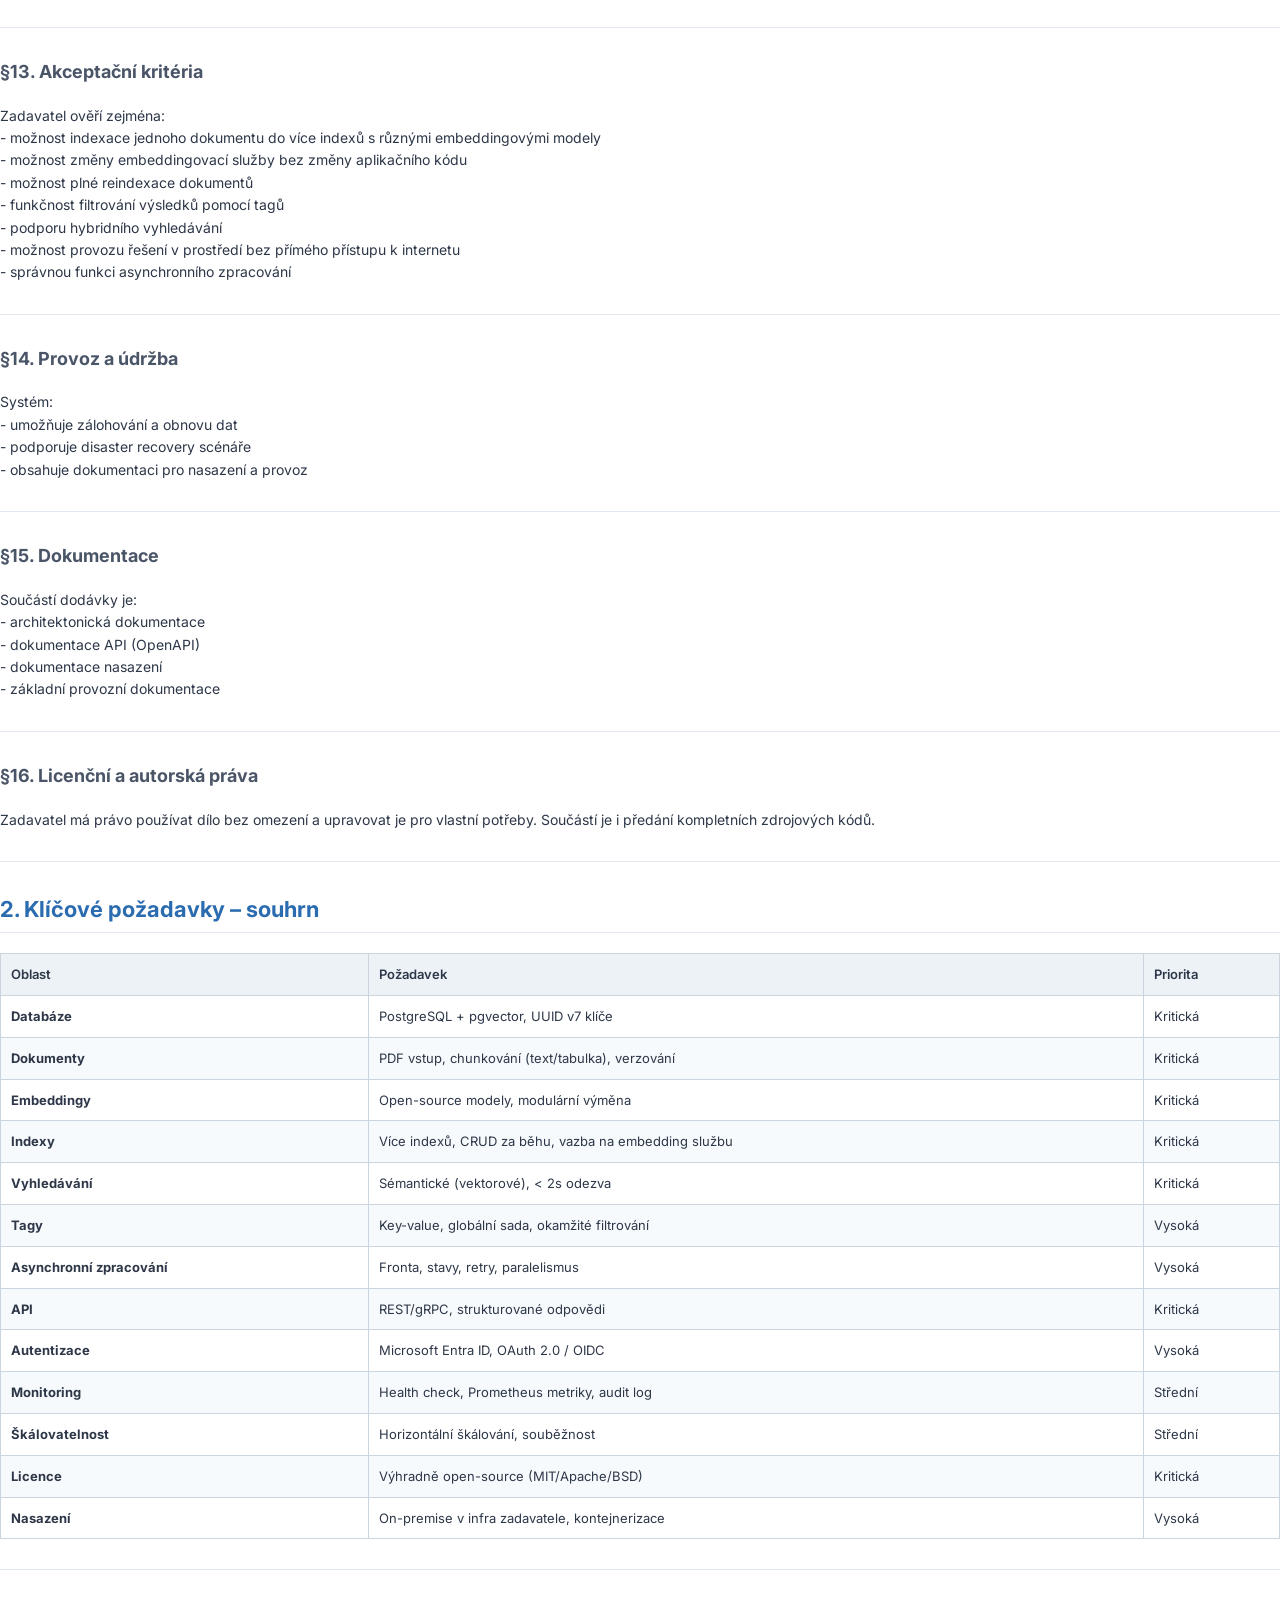
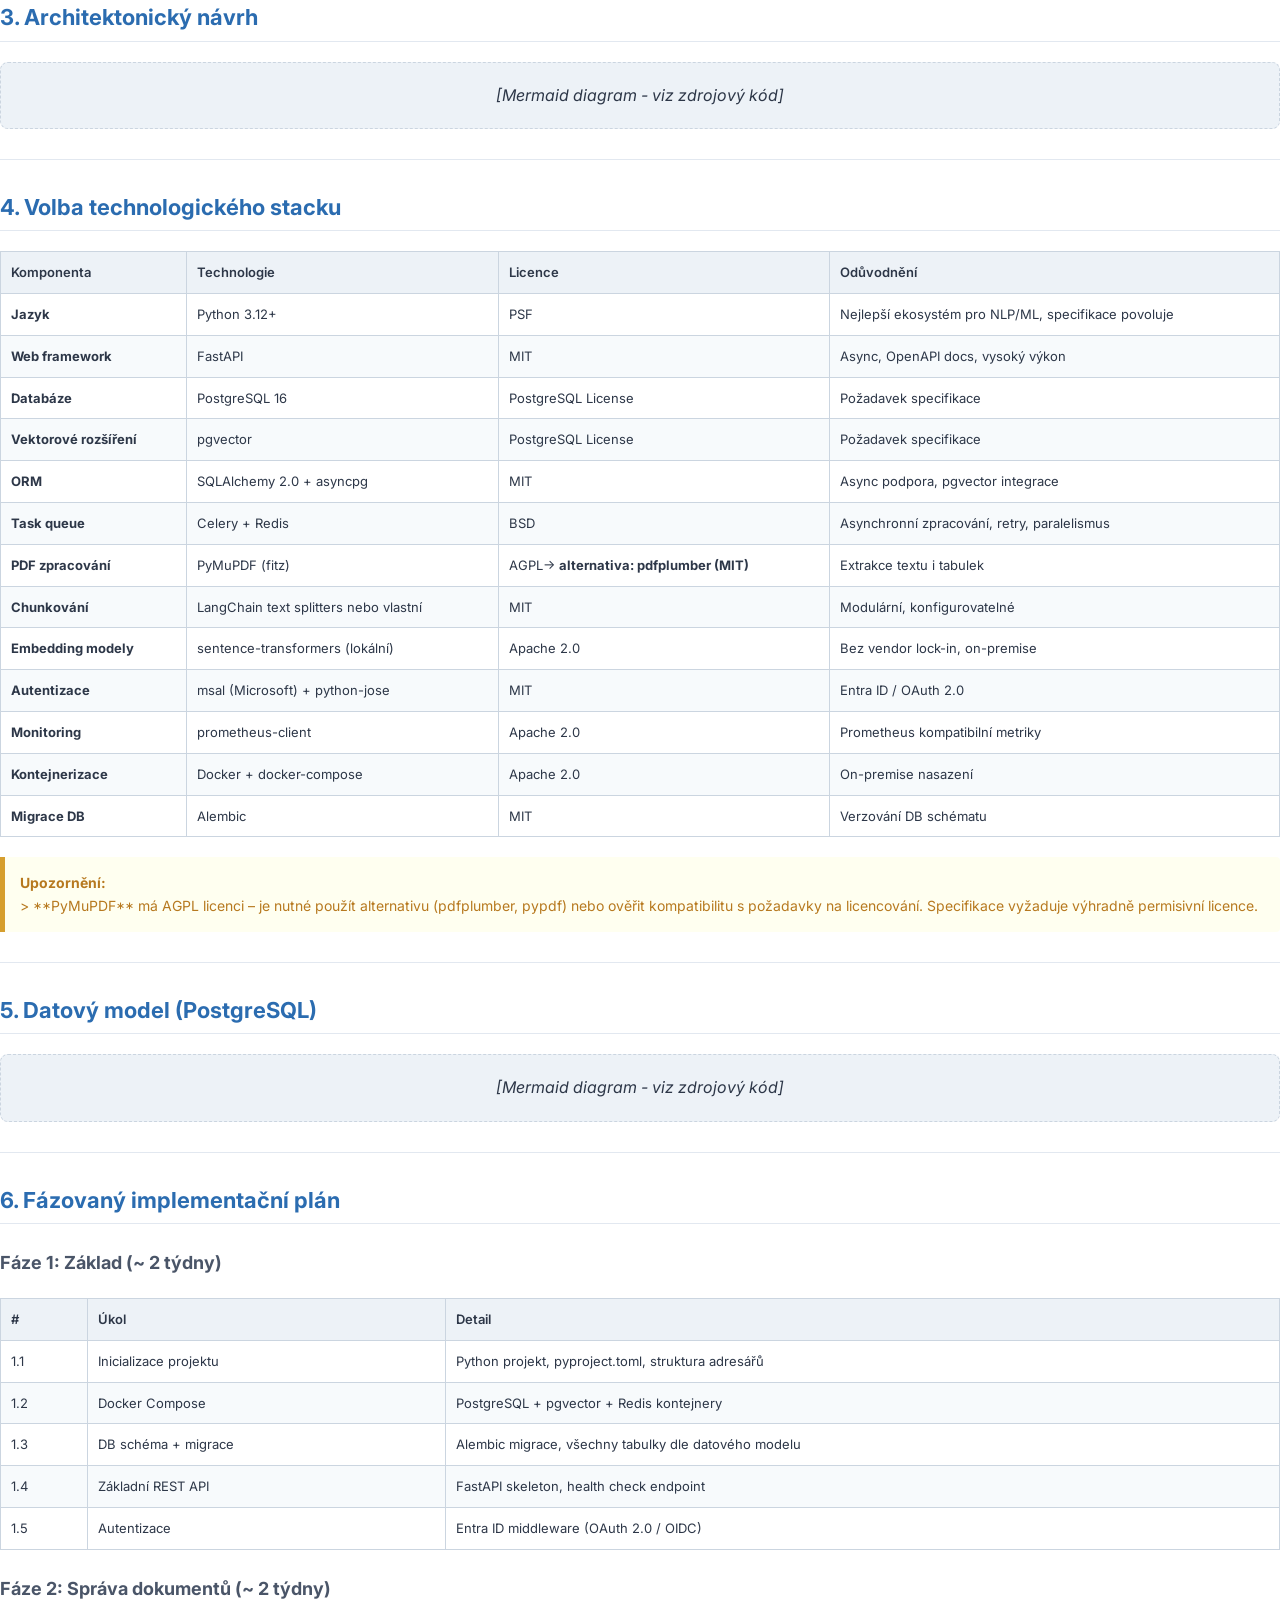
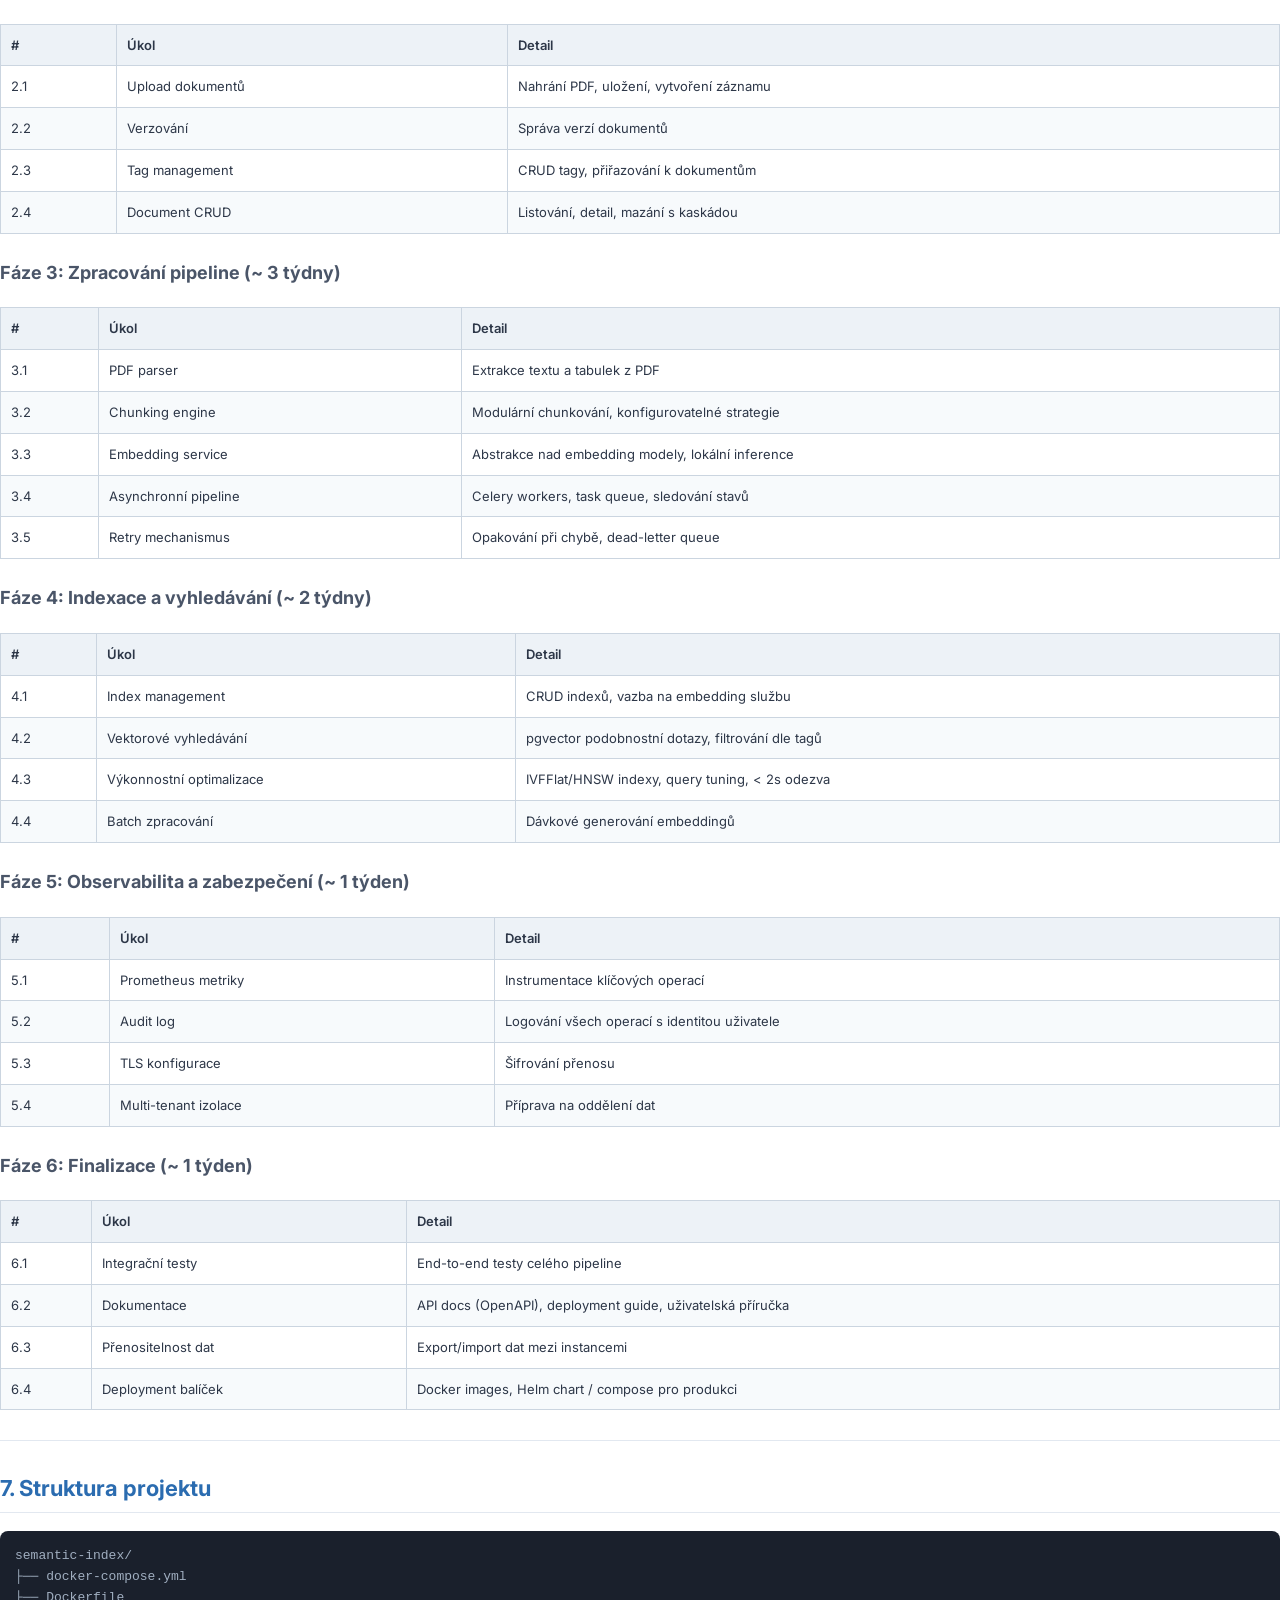
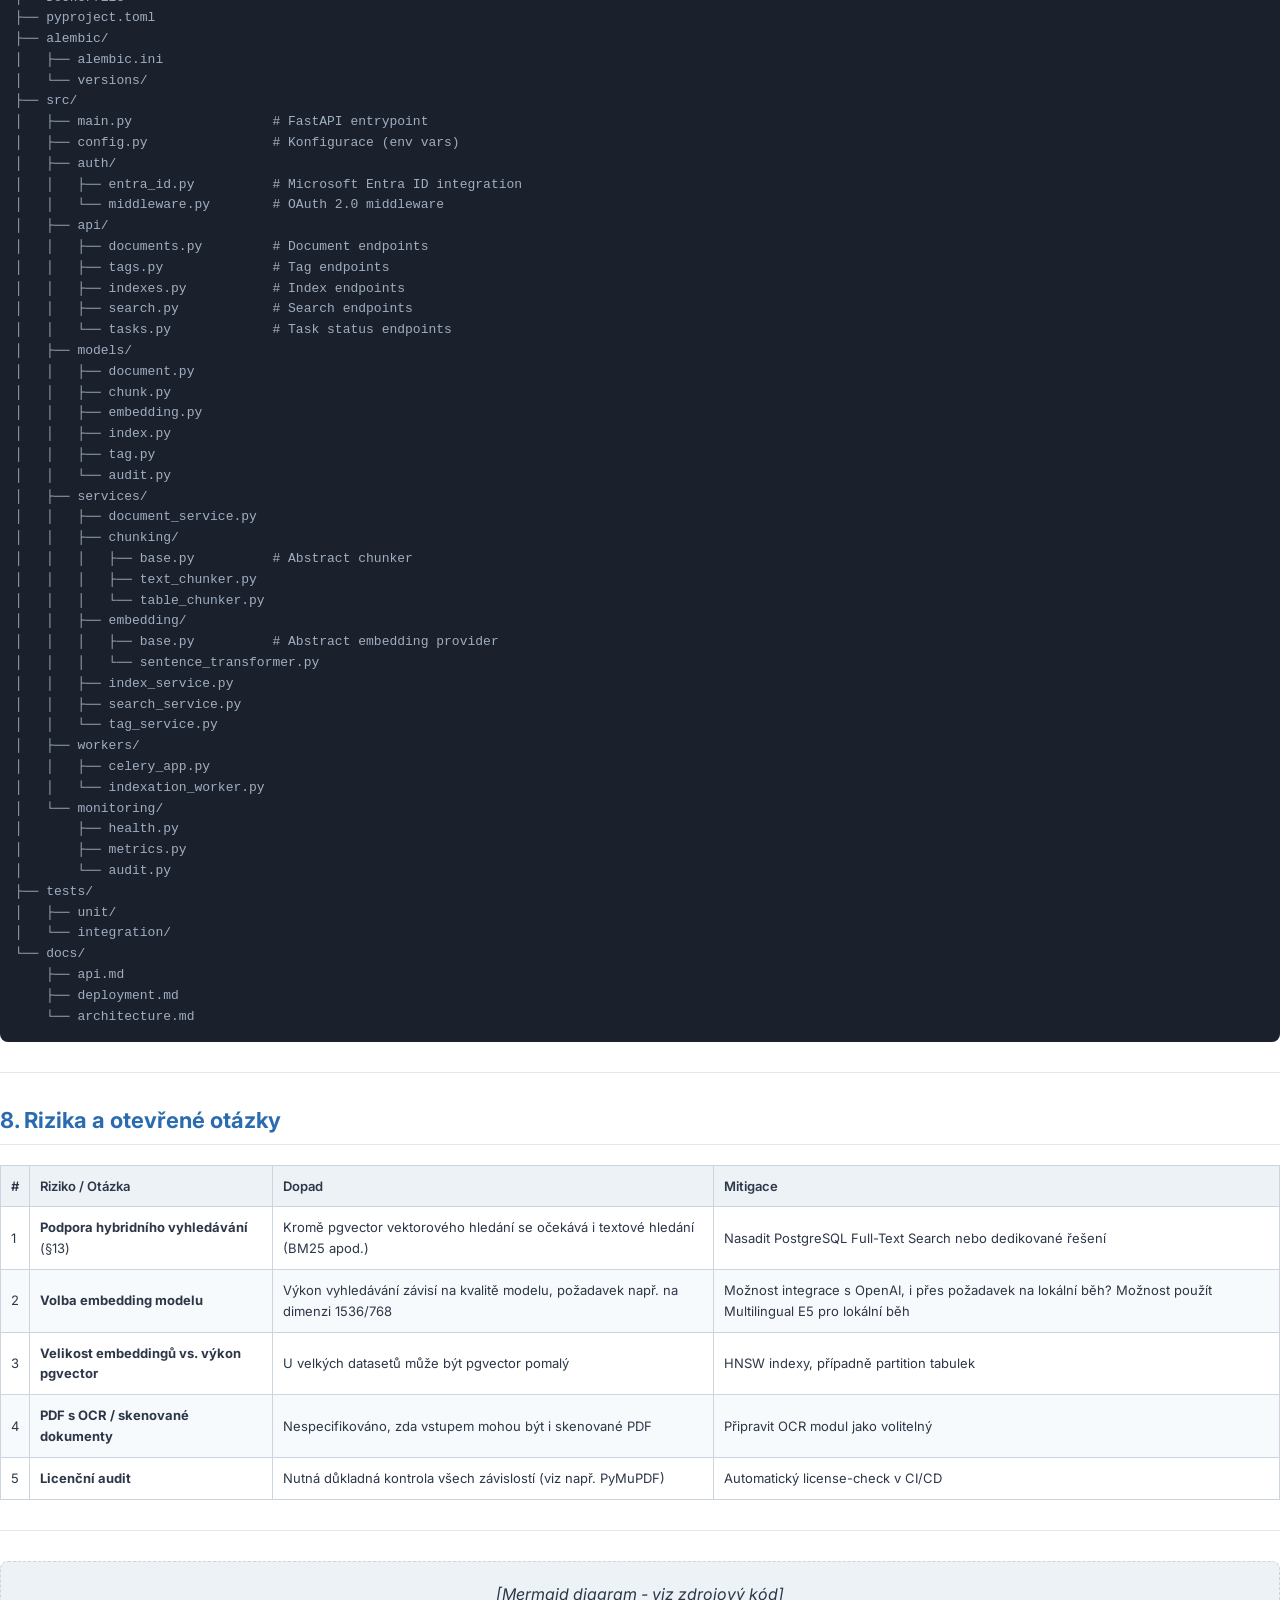
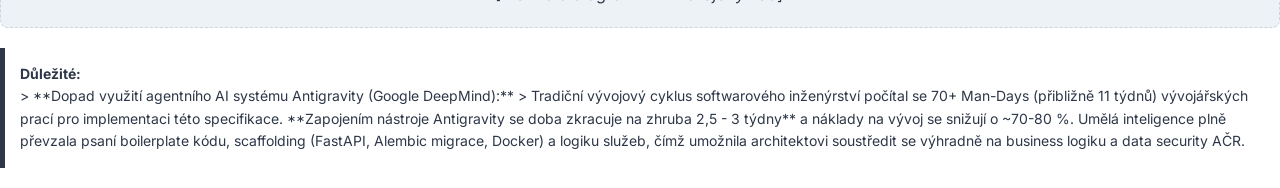
==== commit 3bdbf0c1: "docs: Update plans and financial analysis to highlight Antigravity AI benefits" ====
--- a/analyza.html
+++ b/analyza.html
@@ -788,10 +788,12 @@
 </tbody>
 </table>
 <hr />
-<h2>9. Odhadovaný harmonogram</h2>
 <div class="mermaid-placeholder"><i>[Mermaid diagram - viz zdrojový kód]</i></div>
 
-<p><strong>Celkový odhad: ~11 týdnů</strong> (při jednom vývojáři na plný úvazek)</p>
+<div class="alert alert-important"><strong>Důležité:</strong><br/>
+> **Dopad využití agentního AI systému Antigravity (Google DeepMind):**  
+> Tradiční vývojový cyklus softwarového inženýrství počítal se 70+ Man-Days (přibližně 11 týdnů) vývojářských prací pro implementaci této specifikace. **Zapojením nástroje Antigravity se doba zkracuje na zhruba 2,5 - 3 týdny** a náklady na vývoj se snižují o ~70-80 %. Umělá inteligence plně převzala psaní boilerplate kódu, scaffolding (FastAPI, Alembic migrace, Docker) a logiku služeb, čímž umožnila architektovi soustředit se výhradně na business logiku a data security AČR.
+</div>
     </body>
     </html>
     
